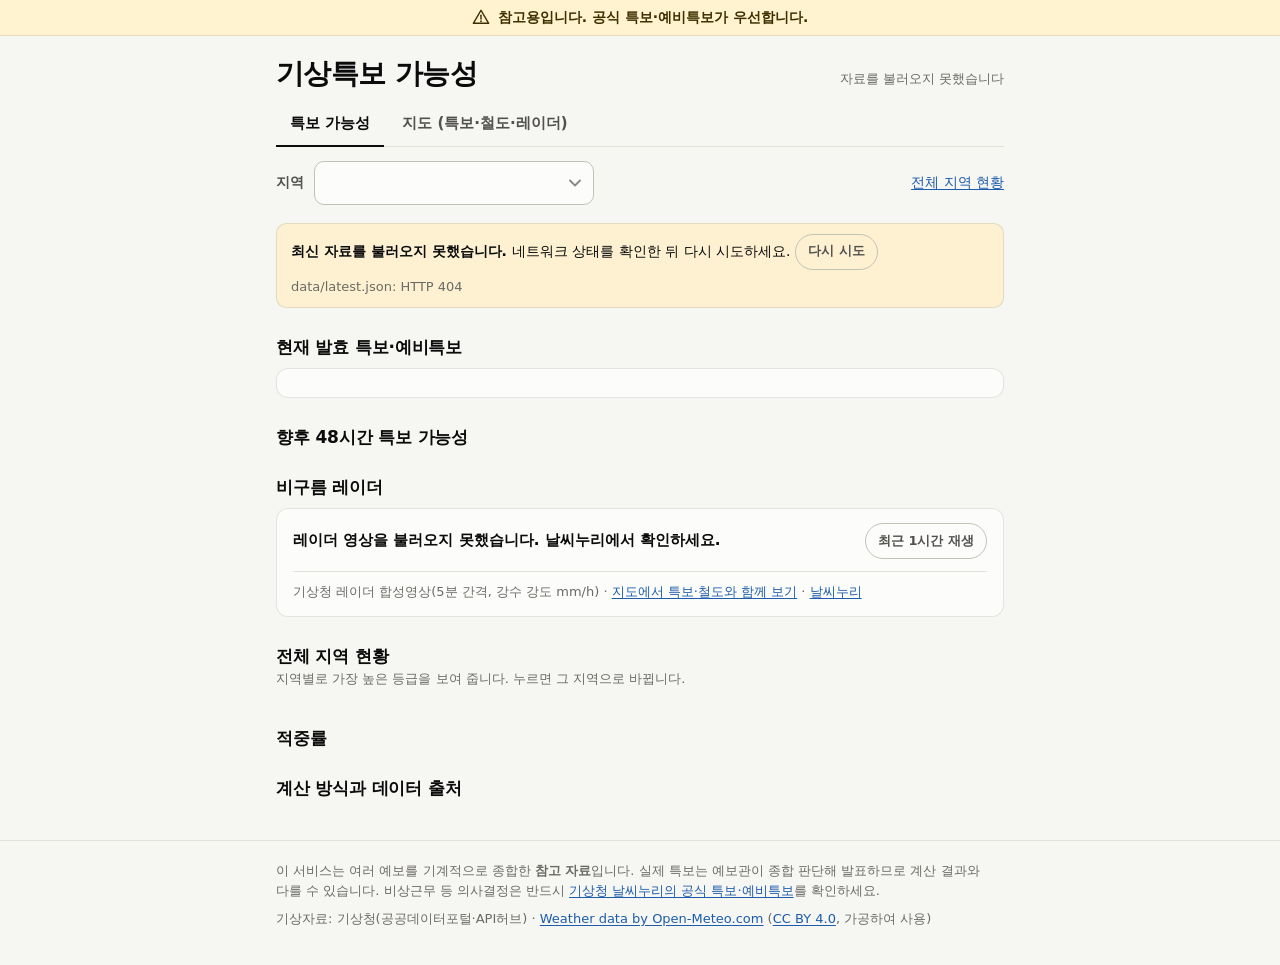
==== web/index.html @ 5704c254 "특보·철도 지도에 비구름 레이더를 겹쳐 한 지도로 - 지도 좌표를 기상청 레이더 합성영상과 같은 도법(람베르트 정각원추)으로 바꾸고,   영상의 축척·위치를 영상 속 해안선에 맞춰" ====
<!doctype html>
<html lang="ko">
<head>
  <meta charset="utf-8">
  <meta name="viewport" content="width=device-width, initial-scale=1, viewport-fit=cover">
  <title>기상특보 가능성 · 전남</title>
  <meta name="description" content="여러 수치예보를 종합해 전남 시·군별 기상특보 발효 가능성과 예상 시간대를 보여 줍니다. 참고용이며 공식 특보·예비특보가 우선합니다.">
  <meta name="theme-color" content="#f6f6f3" media="(prefers-color-scheme: light)">
  <meta name="theme-color" content="#0d0d0d" media="(prefers-color-scheme: dark)">
  <meta name="apple-mobile-web-app-capable" content="yes">
  <meta name="apple-mobile-web-app-title" content="특보 가능성">
  <link rel="manifest" href="manifest.webmanifest">
  <link rel="icon" href="icons/icon.svg" type="image/svg+xml">
  <link rel="apple-touch-icon" href="icons/icon-192.png">
  <link rel="stylesheet" href="style.css?v=__BUILD__">
</head>
<body>
  <div class="notice" role="note">
    <svg class="notice-icon" viewBox="0 0 20 20" aria-hidden="true"><path d="M10 2.5 18.5 17h-17L10 2.5Z" fill="none" stroke="currentColor" stroke-width="1.6" stroke-linejoin="round"/><path d="M10 8v4.2" stroke="currentColor" stroke-width="1.6" stroke-linecap="round"/><circle cx="10" cy="14.6" r="1" fill="currentColor"/></svg>
    <span>참고용입니다. 공식 특보·예비특보가 우선합니다.</span>
  </div>

  <header class="masthead">
    <div class="wrap">
      <div class="title-row">
        <h1>기상특보 가능성</h1>
        <p class="updated" id="updated" aria-live="polite">불러오는 중…</p>
      </div>
      <p class="live-status" id="live-status" role="status" hidden></p>
      <nav class="tabs" aria-label="화면 이동">
        <a href="./" aria-current="page">특보 가능성</a>
        <a href="rail.html">지도 (특보·철도·레이더)</a>
      </nav>
      <div class="region-row">
        <label class="region-label" for="region">지역</label>
        <div class="select-wrap">
          <select id="region" aria-describedby="updated"></select>
        </div>
        <a class="jump" href="#overview">전체 지역 현황</a>
      </div>
    </div>
  </header>

  <main class="wrap" id="main">
    <div id="alerts"></div>

    <section class="block" aria-labelledby="h-official">
      <h2 id="h-official">현재 발효 특보·예비특보</h2>
      <div id="official" class="panel"></div>
    </section>

    <section class="block" id="now-block" aria-labelledby="h-now" hidden>
      <div class="block-head">
        <h2 id="h-now">지금 날씨와 앞으로 6시간</h2>
        <p class="hint" id="now-hint"></p>
      </div>
      <div id="now"></div>
    </section>

    <section class="block" aria-labelledby="h-hazards">
      <div class="block-head">
        <h2 id="h-hazards">향후 <span id="horizon">48</span>시간 특보 가능성</h2>
        <p class="hint" id="models-line"></p>
      </div>
      <div id="hazards"></div>
    </section>

    <section class="block" aria-labelledby="h-radar">
      <h2 id="h-radar">비구름 레이더</h2>
      <div class="panel radar" id="radar"></div>
    </section>

    <section class="block" id="overview" aria-labelledby="h-overview">
      <div class="block-head">
        <h2 id="h-overview">전체 지역 현황</h2>
        <p class="hint">지역별로 가장 높은 등급을 보여 줍니다. 누르면 그 지역으로 바뀝니다.</p>
      </div>
      <div id="region-grid" class="region-grid"></div>
    </section>

    <section class="block" aria-labelledby="h-accuracy">
      <div class="block-head">
        <h2 id="h-accuracy">적중률</h2>
        <p class="hint" id="accuracy-period"></p>
      </div>
      <div id="accuracy"></div>
    </section>

    <section class="block" aria-labelledby="h-about">
      <h2 id="h-about">계산 방식과 데이터 출처</h2>
      <div id="about" class="about"></div>
    </section>
  </main>

  <footer class="foot">
    <div class="wrap">
      <p>이 서비스는 여러 예보를 기계적으로 종합한 <strong>참고 자료</strong>입니다. 실제 특보는 예보관이 종합 판단해 발표하므로 계산 결과와 다를 수 있습니다. 비상근무 등 의사결정은 반드시 <a href="https://www.weather.go.kr/w/special-report/overall.do" rel="noopener">기상청 날씨누리의 공식 특보·예비특보</a>를 확인하세요.</p>
      <p class="credits">기상자료: 기상청(공공데이터포털·API허브) · <a href="https://open-meteo.com/" rel="noopener">Weather data by Open-Meteo.com</a> (<a href="https://creativecommons.org/licenses/by/4.0/" rel="noopener">CC BY 4.0</a>, 가공하여 사용)</p>
    </div>
  </footer>

  <noscript><p class="noscript">이 페이지는 자바스크립트가 필요합니다.</p></noscript>
  <script src="live.js?v=__BUILD__" defer></script>
  <script src="app.js?v=__BUILD__" defer></script>
</body>
</html>
---- web/style.css ----
/* 기상특보 가능성 — 모바일 우선. 색은 역할(토큰)로만 쓰고, 밝은/어두운 값은 여기 한곳에서 바꾼다. */

:root {
  color-scheme: light;
  --plane: #f6f6f3;
  --surface: #fcfcfb;
  --ink: #0b0b0b;
  --ink-2: #52514e;
  --ink-3: #6b6a65;
  --hair: #e1e0d9;
  --axis: #c3c2b7;
  --border: rgba(11, 11, 11, 0.1);
  --link: #1c5cab;
  --focus: #2a78d6;

  /* 모델(계열) 색 — 고정 순서, 모델에 묶여 있고 순위에 따라 바뀌지 않는다 */
  --series-1: #2a78d6;
  --series-2: #eb6834;
  --series-3: #1baf7a;
  --series-4: #eda100;
  --series-5: #e87ba4;
  --series-6: #008300;
  --series-7: #6250d6;
  --series-8: #e34948;

  /* 등급(상태) 색 — 항상 기호·글자와 함께 쓴다 */
  --g-low: #898781;
  --g-caution: #fab219;
  --g-high: #ec835a;
  --g-active: #d03b3b;
  --g-low-wash: #efeeea;
  --g-caution-wash: #fdf1d2;
  --g-high-wash: #fbe6dc;
  --g-active-wash: #f8dcdc;
  --notice-bg: #fff4cf;
  --notice-ink: #3d2f00;
  --demo-bg: #f8dcdc;

  --radius: 12px;
  --gutter: 16px;
  --font: system-ui, -apple-system, "Apple SD Gothic Neo", "Malgun Gothic", "Noto Sans KR", "Segoe UI", sans-serif;
}

@media (prefers-color-scheme: dark) {
  :root {
    color-scheme: dark;
    --plane: #0d0d0d;
    --surface: #1a1a19;
    --ink: #f0efec;
    --ink-2: #c3c2b7;
    --ink-3: #a3a29a;
    --hair: #2c2c2a;
    --axis: #383835;
    --border: rgba(255, 255, 255, 0.1);
    --link: #86b6ef;
    --focus: #6da7ec;

    --series-1: #3987e5;
    --series-2: #d95926;
    --series-3: #199e70;
    --series-4: #c98500;
    --series-5: #d55181;
    --series-6: #008300;
    --series-7: #9085e9;
    --series-8: #e66767;

    --g-low-wash: #262624;
    --g-caution-wash: #3a2f10;
    --g-high-wash: #3d2518;
    --g-active-wash: #401c1c;
    --notice-bg: #3a2f10;
    --notice-ink: #fbe9b5;
    --demo-bg: #401c1c;
  }
}

* { box-sizing: border-box; }

html { -webkit-text-size-adjust: 100%; scroll-padding-top: 48px; }

body {
  margin: 0;
  background: var(--plane);
  color: var(--ink);
  font-family: var(--font);
  font-size: 16px;
  line-height: 1.55;
  word-break: keep-all;
  overflow-wrap: anywhere;
}

a { color: var(--link); text-underline-offset: 2px; }
:focus-visible { outline: 2px solid var(--focus); outline-offset: 2px; border-radius: 4px; }

.wrap { max-width: 760px; margin: 0 auto; padding: 0 var(--gutter); }

/* ---------- 상단 고정 문구 ---------- */
.notice {
  position: sticky;
  top: 0;
  z-index: 20;
  display: flex;
  align-items: center;
  justify-content: center;
  gap: 8px;
  padding: calc(8px + env(safe-area-inset-top)) var(--gutter) 8px;
  background: var(--notice-bg);
  color: var(--notice-ink);
  font-size: 14px;
  font-weight: 600;
  line-height: 1.35;
  border-bottom: 1px solid var(--border);
}
.notice-icon { flex: none; width: 18px; height: 18px; }

/* ---------- 머리 ---------- */
.masthead { padding: 20px 0 4px; }
.title-row { display: flex; flex-wrap: wrap; align-items: baseline; justify-content: space-between; gap: 4px 16px; }
h1 { margin: 0; font-size: 24px; line-height: 1.25; letter-spacing: -0.02em; }
.updated { margin: 0; color: var(--ink-3); font-size: 13px; }
.region-row { display: flex; align-items: center; gap: 10px; margin-top: 14px; }
.region-label { font-size: 14px; color: var(--ink-2); font-weight: 600; }
.select-wrap { flex: 1; min-width: 0; max-width: 280px; }
select {
  width: 100%;
  min-height: 44px;
  padding: 8px 36px 8px 12px;
  font: inherit;
  font-weight: 600;
  color: var(--ink);
  background-color: var(--surface);
  border: 1px solid var(--axis);
  border-radius: 10px;
  appearance: none;
  background-image: url("data:image/svg+xml,%3Csvg xmlns='http://www.w3.org/2000/svg' viewBox='0 0 12 8'%3E%3Cpath d='M1 1.5 6 6.5l5-5' fill='none' stroke='%23898781' stroke-width='1.8' stroke-linecap='round' stroke-linejoin='round'/%3E%3C/svg%3E");
  background-repeat: no-repeat;
  background-position: right 12px center;
  background-size: 12px 8px;
}
.jump { margin-left: auto; font-size: 14px; white-space: nowrap; }

/* ---------- 구획 ---------- */
.block { margin-top: 28px; }
.block-head { margin-bottom: 10px; }
h2 { margin: 0 0 10px; font-size: 17px; line-height: 1.3; letter-spacing: -0.01em; }
.block-head h2 { margin-bottom: 2px; }
.hint { margin: 0; color: var(--ink-3); font-size: 13px; }

.panel, .card {
  background: var(--surface);
  border: 1px solid var(--border);
  border-radius: var(--radius);
}
.panel { padding: 14px 16px; }
.empty { margin: 0; color: var(--ink-2); font-size: 15px; }

/* ---------- 알림 띠 ---------- */
.banner {
  display: flex;
  gap: 10px;
  margin-top: 14px;
  padding: 10px 14px;
  border-radius: 10px;
  border: 1px solid var(--border);
  background: var(--g-caution-wash);
  font-size: 14px;
  line-height: 1.45;
}
.banner.demo { background: var(--demo-bg); font-weight: 600; }
.banner.info { background: var(--g-low-wash); }
.banner strong { font-weight: 700; }

/* ---------- 등급 표시 ---------- */
.badge {
  display: inline-flex;
  align-items: center;
  gap: 5px;
  padding: 2px 9px 2px 7px;
  border-radius: 999px;
  font-size: 13px;
  font-weight: 700;
  line-height: 1.5;
  white-space: nowrap;
  color: var(--ink);
  background: var(--g-low-wash);
  border: 1px solid var(--border);
}
.badge .mark { width: 10px; height: 10px; flex: none; }
.badge[data-grade="caution"] { background: var(--g-caution-wash); }
.badge[data-grade="high"] { background: var(--g-high-wash); }
.badge[data-grade="active"] { background: var(--g-active-wash); }
.badge[data-grade="unknown"] { color: var(--ink-3); font-weight: 600; }
.mark-low { fill: none; stroke: var(--g-low); stroke-width: 1.6; }
.mark-caution { fill: var(--g-caution); stroke: color-mix(in srgb, var(--g-caution) 60%, var(--ink)); stroke-width: 0.8; }
.mark-high { fill: var(--g-high); stroke: color-mix(in srgb, var(--g-high) 70%, var(--ink)); stroke-width: 0.8; }
.mark-active { fill: var(--g-active); }
.mark-unknown { fill: none; stroke: var(--g-low); stroke-width: 1.4; stroke-dasharray: 2 2; }
.tag {
  display: inline-block;
  padding: 1px 7px;
  border-radius: 6px;
  border: 1px solid var(--axis);
  color: var(--ink-2);
  font-size: 12px;
  font-weight: 600;
  white-space: nowrap;
}

/* ---------- 발효 특보·예비특보 ---------- */
.official-list { list-style: none; margin: 0; padding: 0; display: grid; gap: 10px; }
.official-item { display: grid; grid-template-columns: auto 1fr; gap: 2px 10px; align-items: baseline; }
.official-item .name { font-weight: 700; }
.official-item .meta { grid-column: 2; color: var(--ink-2); font-size: 14px; }
.official-foot { margin: 12px 0 0; padding-top: 10px; border-top: 1px solid var(--hair); color: var(--ink-3); font-size: 13px; }

/* ---------- 특보 종류 카드 ---------- */
.card { margin-top: 10px; overflow: hidden; }
.card-head { display: flex; align-items: center; justify-content: space-between; gap: 10px; padding: 14px 16px 6px; }
.card-head h3 { margin: 0; font-size: 18px; letter-spacing: -0.01em; }
.levels { padding: 0 16px 6px; }
.level { padding: 10px 0; border-top: 1px solid var(--hair); }
.level:first-child { border-top: 0; }
.level-top { display: flex; align-items: center; gap: 10px; }
.level-name { flex: none; width: 4.6em; font-weight: 600; font-size: 15px; }
.meter {
  flex: 1;
  min-width: 40px;
  height: 8px;
  border-radius: 999px;
  background: var(--g-low-wash);
  position: relative;
  overflow: hidden;
}
.meter > span { position: absolute; inset: 0 auto 0 0; border-radius: 999px; background: var(--g-low); min-width: 0; }
.meter[data-grade="caution"] { background: var(--g-caution-wash); }
.meter[data-grade="caution"] > span { background: var(--g-caution); }
.meter[data-grade="high"] { background: var(--g-high-wash); }
.meter[data-grade="high"] > span { background: var(--g-high); }
.pct { flex: none; width: 3.1em; text-align: right; font-weight: 700; font-size: 17px; font-variant-numeric: tabular-nums; }
.pct small { font-size: 12px; font-weight: 600; color: var(--ink-2); margin-left: 1px; }
.pct.none { color: var(--ink-3); font-weight: 500; font-size: 15px; }
.level-sub { margin: 4px 0 0; color: var(--ink-2); font-size: 14px; display: flex; flex-wrap: wrap; gap: 2px 10px; }
.level-sub .when { color: var(--ink); font-weight: 600; }
.level-sub .tag { align-self: center; }

.quiet { margin-top: 10px; padding: 12px 16px; }
.quiet p { margin: 0; color: var(--ink-2); font-size: 14px; }
.quiet b { color: var(--ink); font-weight: 600; }

/* ---------- 펼침(모델 비교) ---------- */
details.more { border-top: 1px solid var(--hair); }
details.more > summary {
  display: flex;
  align-items: center;
  justify-content: space-between;
  min-height: 44px;
  padding: 8px 16px;
  cursor: pointer;
  list-style: none;
  color: var(--link);
  font-size: 14px;
  font-weight: 600;
}
details.more > summary::-webkit-details-marker { display: none; }
details.more > summary::after {
  content: "";
  width: 8px;
  height: 8px;
  border-right: 2px solid currentColor;
  border-bottom: 2px solid currentColor;
  transform: rotate(45deg) translate(-2px, -2px);
  transition: transform 0.15s;
}
details.more[open] > summary::after { transform: rotate(-135deg) translate(-2px, -2px); }
.more-body { padding: 4px 16px 16px; }
.more-body h4 { margin: 14px 0 6px; font-size: 14px; color: var(--ink-2); font-weight: 700; }
.criteria-text { margin: 0 0 4px; padding: 0; list-style: none; color: var(--ink-2); font-size: 13px; }
.criteria-text li { margin-top: 4px; }
.criteria-text b { color: var(--ink); font-weight: 600; }
.note { margin: 8px 0 0; color: var(--ink-3); font-size: 13px; }

.table-scroll { overflow-x: auto; margin: 0 -16px; padding: 0 16px; -webkit-overflow-scrolling: touch; }
table { border-collapse: collapse; width: 100%; font-size: 14px; }
th, td { padding: 7px 10px 7px 0; text-align: right; border-bottom: 1px solid var(--hair); white-space: nowrap; font-variant-numeric: tabular-nums; }
th:first-child, td:first-child { text-align: left; }
thead th { color: var(--ink-2); font-size: 12px; font-weight: 600; vertical-align: bottom; white-space: normal; min-width: 5.5em; }
th, td { padding-left: 4px; }
th:first-child, td:first-child { padding-left: 0; }
tbody th { font-weight: 600; }
td small, th small { display: block; color: var(--ink-3); font-size: 12px; font-weight: 400; }
td.over { font-weight: 700; }
.flag { display: inline-block; margin-right: 5px; font-size: 11px; font-weight: 700; line-height: 1.5; padding: 0 5px; border-radius: 5px; border: 1px solid var(--ink-2); color: var(--ink); vertical-align: 1px; }
tr.limit th, tr.limit td { color: var(--ink-2); font-size: 13px; border-bottom-color: var(--axis); }
.key { display: inline-block; width: 14px; height: 0; border-top: 2px solid var(--key, var(--ink-3)); border-radius: 2px; vertical-align: middle; margin-right: 6px; }

/* ---------- 그래프 ---------- */
.chips { display: flex; flex-wrap: wrap; gap: 6px; margin: 2px 0 8px; }
.chip {
  min-height: 36px;
  padding: 6px 12px;
  border-radius: 999px;
  border: 1px solid var(--axis);
  background: transparent;
  color: var(--ink-2);
  font: inherit;
  font-size: 13px;
  font-weight: 600;
  cursor: pointer;
}
.chip[aria-pressed="true"] { background: var(--ink); color: var(--surface); border-color: var(--ink); }
.chart { position: relative; margin: 0 -4px; }
.chart svg { display: block; width: 100%; height: auto; touch-action: pan-y; outline-offset: 4px; }
.chart .grid line { stroke: var(--hair); stroke-width: 1; }
.chart .axis-line { stroke: var(--axis); stroke-width: 1; }
.chart .tick { fill: var(--ink-3); font-size: 11px; font-variant-numeric: tabular-nums; }
.chart .day { fill: var(--ink-2); font-size: 11px; font-weight: 600; }
.chart .series { fill: none; stroke-width: 2; stroke-linejoin: round; stroke-linecap: round; }
.chart .limit-line { stroke: var(--ink-2); stroke-width: 1.25; stroke-dasharray: 5 4; }
.chart .limit-label { fill: var(--ink); font-size: 11px; font-weight: 700; paint-order: stroke; stroke: var(--surface); stroke-width: 4px; stroke-linejoin: round; }
.chart .now-label { fill: var(--ink-3); font-size: 11px; }
.chart .cross { stroke: var(--ink-2); stroke-width: 1; }
.chart .dot { stroke: var(--surface); stroke-width: 2; }
.tip {
  position: absolute;
  top: 0;
  z-index: 5;
  min-width: 150px;
  padding: 8px 10px;
  border-radius: 8px;
  background: var(--surface);
  border: 1px solid var(--axis);
  box-shadow: 0 4px 14px rgba(0, 0, 0, 0.14);
  font-size: 13px;
  pointer-events: none;
}
.tip[hidden] { display: none; }
.tip-time { margin: 0 0 4px; color: var(--ink-2); font-size: 12px; font-weight: 600; }
.tip-row { display: flex; align-items: center; justify-content: space-between; gap: 12px; white-space: nowrap; }
.tip-row b { font-variant-numeric: tabular-nums; }
.tip-row span { color: var(--ink-2); }
.legend { display: flex; flex-wrap: wrap; gap: 4px 14px; margin: 8px 0 0; padding: 0; list-style: none; color: var(--ink-2); font-size: 13px; }
.legend li { display: flex; align-items: center; white-space: nowrap; }
.legend .limit-key { border-top: 1.5px dashed var(--ink-2); }
details.data-table { margin-top: 10px; }
details.data-table > summary { cursor: pointer; color: var(--link); font-size: 13px; font-weight: 600; min-height: 32px; display: flex; align-items: center; }

/* ---------- 전체 지역 ---------- */
.region-grid { display: grid; grid-template-columns: repeat(auto-fill, minmax(150px, 1fr)); gap: 8px; }
.region-btn {
  display: flex;
  flex-direction: column;
  align-items: flex-start;
  gap: 6px;
  min-height: 68px;
  padding: 10px 12px;
  border-radius: 10px;
  border: 1px solid var(--border);
  background: var(--surface);
  color: var(--ink);
  font: inherit;
  text-align: left;
  cursor: pointer;
}
.region-btn[aria-current="true"] { border-color: var(--ink); box-shadow: inset 0 0 0 1px var(--ink); }
.region-btn .rname { font-weight: 700; font-size: 15px; }
.region-btn .rsub { color: var(--ink-2); font-size: 12px; }
.region-btn[data-grade="caution"] { background: var(--g-caution-wash); }
.region-btn[data-grade="high"] { background: var(--g-high-wash); }
.region-btn[data-grade="active"] { background: var(--g-active-wash); }

/* ---------- 적중률 ---------- */
.tiles { display: grid; grid-template-columns: repeat(auto-fit, minmax(150px, 1fr)); gap: 8px; }
.tile { padding: 12px 14px; background: var(--surface); border: 1px solid var(--border); border-radius: var(--radius); }
.tile .label { margin: 0; color: var(--ink-2); font-size: 13px; }
.tile .value { margin: 2px 0 0; font-size: 28px; font-weight: 600; line-height: 1.2; letter-spacing: -0.02em; }
.tile .value small { font-size: 15px; font-weight: 600; color: var(--ink-2); margin-left: 2px; }
.tile .value.pending { font-size: 18px; color: var(--ink-3); }
.tile .sub { margin: 2px 0 0; color: var(--ink-3); font-size: 12px; }

/* ---------- 설명 ---------- */
.about details { background: var(--surface); border: 1px solid var(--border); border-radius: var(--radius); margin-top: 8px; }
.about summary { padding: 12px 16px; cursor: pointer; font-weight: 600; font-size: 15px; min-height: 44px; }
.about .inner { padding: 0 16px 14px; color: var(--ink-2); font-size: 14px; }
.about .inner p { margin: 8px 0 0; }
.about .inner ul { margin: 8px 0 0; padding-left: 18px; }
.about .inner li { margin-top: 4px; }
.about .formula { margin: 10px 0 0; padding: 10px 12px; border-radius: 8px; background: var(--plane); color: var(--ink); font-size: 13px; line-height: 1.6; }
.state { font-weight: 600; color: var(--ink); }

.foot { margin-top: 40px; padding: 20px 0 calc(28px + env(safe-area-inset-bottom)); border-top: 1px solid var(--hair); color: var(--ink-3); font-size: 13px; }
.foot p { margin: 0 0 8px; }
.noscript { padding: 16px; text-align: center; }
.loading { opacity: 0.55; transition: opacity 0.15s; }

@media (min-width: 560px) {
  h1 { font-size: 28px; }
  .level-name { width: 5em; }
}

@media (prefers-reduced-motion: reduce) {
  * { transition: none !important; }
}

/* ====================================================================
   철도 특보 지도 (rail.html)
   ==================================================================== */
:root {
  --map-sea: #e4e9ed;
  --map-land: #fcfcfb;
  --map-line: #b9b8ae;
  --rail: #2b2b29;
  /* 공식 발표 상태 — 채움의 진하기와 무늬로도 구분된다(진한 채움 = 경보, 옅은 채움 = 주의보, 빗금 = 예비특보) */
  --z-warn: #d03b3b;
  --z-adv: #f0b0ae;
  --z-pre-bg: #fbe9e8;
  --z-pre-line: #d03b3b;
  /* 계산한 가능성 — 점무늬 */
  --p-high-bg: #fbe6dc;
  --p-high-dot: #d95926;
  --p-caution-bg: #fdf1d2;
  --p-caution-dot: #c98500;
}
@media (prefers-color-scheme: dark) {
  :root {
    --map-sea: #0f1317;
    --map-land: #242423;
    --map-line: #4a4a45;
    --rail: #e6e5e0;
    --z-warn: #d84a4a;
    --z-adv: #7a2b2b;
    --z-pre-bg: #2c1b1b;
    --z-pre-line: #d84a4a;
    --p-high-bg: #3d2518;
    --p-high-dot: #ec835a;
    --p-caution-bg: #3a2f10;
    --p-caution-dot: #fab219;
  }
}

/* 화면 이동 탭 (두 화면 공통) */
.tabs { display: flex; gap: 4px; margin-top: 12px; border-bottom: 1px solid var(--hair); }
.tabs a {
  display: inline-flex;
  align-items: center;
  min-height: 44px;
  padding: 8px 14px;
  margin-bottom: -1px;
  border-bottom: 2px solid transparent;
  color: var(--ink-2);
  font-size: 15px;
  font-weight: 600;
  text-decoration: none;
}
.tabs a[aria-current="page"] { color: var(--ink); border-bottom-color: var(--ink); }

/* 지도 */
.map-card { position: relative; overflow: hidden; background: var(--surface); border: 1px solid var(--border); border-radius: var(--radius); }
.map { width: 100%; aspect-ratio: 3 / 4; max-height: 74vh; background: var(--map-sea); }
.map > .empty { padding: 16px; }
.map svg { display: block; width: 100%; height: 100%; touch-action: pan-y; cursor: grab; -webkit-user-select: none; user-select: none; }
.map svg:active { cursor: grabbing; }
.map svg:focus-visible { outline-offset: -3px; }

.zone { fill: var(--map-land); stroke: var(--map-line); stroke-width: 0.7px; vector-effect: non-scaling-stroke; cursor: pointer; }
.zone.z-adv { fill: var(--z-adv); }
.zone.z-warn { fill: var(--z-warn); }
.zone:hover { stroke: var(--ink-2); stroke-width: 1.2px; }
.zone.picked { stroke: var(--ink); stroke-width: 2.4px; }
.hatch-bg { fill: var(--z-pre-bg); }
.hatch-line { stroke: var(--z-pre-line); }
.dot-high-bg { fill: var(--p-high-bg); }
.dot-high-dot { fill: var(--p-high-dot); }
.dot-caution-bg { fill: var(--p-caution-bg); }
.dot-caution-dot { fill: var(--p-caution-dot); }

.rail, .rail-case { fill: none; vector-effect: non-scaling-stroke; stroke-linejoin: round; stroke-linecap: round; pointer-events: none; }
.rail-case { stroke: var(--map-land); stroke-width: 3.4px; opacity: 0.85; }
.rail-case.fast { stroke-width: 5px; }
.rail { stroke: var(--rail); stroke-width: 1.3px; }
.rail.fast { stroke-width: 2.8px; }

/* 역 표시와 이름은 화면에서 늘 같은 크기로 보이게 --u(화면 1px 의 지도 길이)로 맞춘다 */
.st { fill: var(--map-land); stroke: var(--rail); stroke-width: 1.3; transform-box: fill-box; transform-origin: center; transform: scale(var(--u, 1)); pointer-events: none; }
.st.r2 { display: none; }
.zoom1 .st.r2 { display: inline; }
.st.picked { display: inline; fill: var(--focus); stroke: var(--ink); transform: scale(calc(var(--u, 1) * 1.7)); }
.lb {
  display: none;
  fill: var(--ink);
  font-size: calc(var(--u, 1) * 11.5px);
  font-weight: 600;
  paint-order: stroke;
  stroke: var(--map-land);
  stroke-width: calc(var(--u, 1) * 3px);
  stroke-linejoin: round;
  transform: translate(calc(var(--u, 1) * 6px), calc(var(--u, 1) * 4px));
  pointer-events: none;
}
.lb.show { display: inline; }  /* 어떤 이름을 보일지는 rail.js 의 placeLabels 가 정한다 */

.map-tools { display: flex; gap: 6px; padding: 8px 10px; border-bottom: 1px solid var(--hair); }
.map-tools button {
  min-width: 44px;
  min-height: 40px;
  padding: 0 12px;
  border-radius: 10px;
  border: 1px solid var(--axis);
  background: var(--surface);
  color: var(--ink);
  font: inherit;
  font-size: 14px;
  font-weight: 700;
  cursor: pointer;
}
#zoom-in, #zoom-out { font-size: 20px; line-height: 1; }
#zoom-jn { margin-right: auto; }

.map-legend { display: flex; flex-wrap: wrap; gap: 6px 14px; margin: 0; padding: 10px 14px; list-style: none; border-top: 1px solid var(--hair); color: var(--ink-2); font-size: 13px; }
.map-legend li, .legend li { display: flex; align-items: center; white-space: nowrap; }
.swatch { flex: none; width: 14px; height: 14px; margin-right: 6px; border-radius: 3px; border: 1px solid var(--map-line); }
.swatch.z-warn { background: var(--z-warn); }
.swatch.z-adv { background: var(--z-adv); }
.swatch.z-pre { background: repeating-linear-gradient(45deg, var(--z-pre-line) 0 2px, var(--z-pre-bg) 2px 5px); }
.swatch.p-high { background: radial-gradient(circle, var(--p-high-dot) 1.3px, transparent 1.6px) 0 0 / 5px 5px, var(--p-high-bg); }
.swatch.p-caution { background: radial-gradient(circle, var(--p-caution-dot) 1.3px, transparent 1.6px) 0 0 / 5px 5px, var(--p-caution-bg); }
.swatch.line { width: 18px; height: 0; border: 0; border-top: 1.5px solid var(--rail); border-radius: 0; }
.swatch.line.fast { border-top-width: 3.5px; }
.swatch.bar-key { border: 0; background: var(--series-1); }
.swatch.warn-key { width: 9px; height: 9px; margin: 0 9px 0 3px; border: 0; border-radius: 1px; background: var(--z-warn); transform: rotate(45deg); }

/* 고른 구역·역, 특보 목록 */
.panel.picked { margin-top: 10px; }
.panel.picked h3 { margin: 0 0 8px; font-size: 17px; letter-spacing: -0.01em; }
.panel.picked h3 small { color: var(--ink-2); font-size: 13px; font-weight: 400; }
.panel.picked p { margin: 8px 0 0; font-size: 15px; }
.panel.picked p.empty { margin: 0; }
.plain { margin: 0; padding: 0; list-style: none; }
.plain li + li { margin-top: 8px; }
.wlist li + li { margin-top: 12px; padding-top: 12px; border-top: 1px solid var(--hair); }
.zone-names { margin-top: 4px; color: var(--ink-2); font-size: 14px; line-height: 1.9; }
.count { color: var(--ink-3); font-size: 13px; }
.linklike { padding: 4px 0; border: 0; background: none; color: var(--link); font: inherit; text-decoration: underline; text-underline-offset: 2px; cursor: pointer; }
.pill { display: inline-block; padding: 0 8px; border: 1px solid transparent; border-radius: 999px; font-size: 12px; font-weight: 700; line-height: 1.7; white-space: nowrap; vertical-align: 1px; }
.pill.warn { background: var(--z-warn); color: #fff; }
.pill.adv { background: var(--z-adv); color: var(--ink); }
.pill.pre { background: var(--z-pre-bg); border-color: var(--z-pre-line); border-style: dashed; color: var(--ink); }
.pill.p-high { background: var(--p-high-bg); border-color: var(--p-high-dot); color: var(--ink); }
.pill.p-caution { background: var(--p-caution-bg); border-color: var(--p-caution-dot); color: var(--ink); }

/* 실시간 위치 안내 */
.live p { margin: 0 0 12px; color: var(--ink-2); font-size: 15px; }
.button { display: inline-flex; align-items: center; justify-content: center; min-height: 44px; padding: 10px 18px; border-radius: 10px; background: var(--ink); color: var(--surface); font-weight: 700; text-decoration: none; }

/* 지연 통계 */
.sub-h { margin: 20px 0 8px; color: var(--ink-2); font-size: 15px; font-weight: 700; }
#delay > .sub-h:first-child { margin-top: 0; }
tr.strong th, tr.strong td { font-weight: 700; }
.chart .bar { fill: var(--series-1); }
.chart .bar-g { outline: none; }
.chart .bar-g:hover .bar, .chart .bar-g:focus .bar { opacity: 0.78; }
.chart .bar-g:focus-visible rect { stroke: var(--focus); stroke-width: 2; }
.chart .warn-mark { fill: var(--z-warn); }
.lb.picked { font-weight: 800; }
/* 좁은 화면에서도 옆으로 밀지 않고 한눈에 보이게: 첫 칸은 줄바꿈을 허용한다 */
table.fit tbody th { white-space: normal; }
table.fit td { vertical-align: top; }
table.fit thead th { min-width: 3.2em; }
/* 마우스로 누를 때는 테두리를 그리지 않는다(글쇠로 옮겨 올 때만 표시) */
.map svg:focus:not(:focus-visible) { outline: none; }

/* ====================================================================
   실시간 자료 (특보 확인 상태, 지금 날씨, 레이더, 코레일 화면)
   ==================================================================== */
.live-status { display: flex; align-items: center; gap: 8px; margin: 8px 0 0; font-size: 13px; font-weight: 600; }
.live-status::before { content: ""; flex: none; width: 8px; height: 8px; border-radius: 50%; }
.live-status.ok { color: var(--ink-2); }
.live-status.ok::before { background: var(--series-3); }
.live-status.late { padding: 8px 10px; border-radius: 8px; background: var(--notice-bg); color: var(--notice-ink); }
.live-status.late::before { width: 0; height: 0; border-radius: 0; border-left: 5px solid transparent; border-right: 5px solid transparent; border-bottom: 9px solid currentColor; }

.now-tiles { grid-template-columns: repeat(3, minmax(0, 1fr)); }
.now-tiles .tile { padding: 10px 12px; }
.now-tiles .tile .value { font-size: 24px; }
.now-fcst { margin-top: 8px; padding-top: 6px; padding-bottom: 6px; }
table.fit.now-table thead th { min-width: 0; white-space: nowrap; }
table.fit.now-table tbody th, table.fit.now-table td { white-space: nowrap; }
.now-line { margin: 8px 0 0; font-size: 15px; }
.now-line small { color: var(--ink-3); font-size: 13px; }

.radar-head { display: flex; flex-wrap: wrap; align-items: center; justify-content: space-between; gap: 6px 12px; margin-bottom: 8px; }
.radar-time { margin: 0; font-weight: 700; font-size: 15px; font-variant-numeric: tabular-nums; }
.radar-img { border-radius: 8px; overflow: hidden; background: #fff; border: 1px solid var(--border); }
.radar-img img { display: block; width: 100%; max-width: 635px; height: auto; margin: 0 auto; }

.korail-frame { display: block; width: 100%; height: min(72vh, 640px); border: 0; background: var(--map-sea); }
.frame-foot { margin: 0; padding: 10px 14px; border-top: 1px solid var(--hair); color: var(--ink-3); font-size: 13px; }

/* 지도에 겹친 레이더 */
#radar-toggle { margin-right: auto; }
#zoom-jn { margin-right: 0; }
.map-tools button[aria-pressed="true"] { background: var(--ink); border-color: var(--ink); color: var(--surface); }
.radar-bar { display: flex; flex-wrap: wrap; align-items: center; justify-content: space-between; gap: 6px 12px; padding: 6px 10px; border-bottom: 1px solid var(--hair); font-size: 14px; font-weight: 700; font-variant-numeric: tabular-nums; }
.radar-bar .chip { min-height: 32px; padding: 4px 10px; }
.radar-layer { opacity: 0.85; pointer-events: none; image-rendering: pixelated; }
.radar-scale { display: flex; align-items: flex-start; gap: 10px; padding: 0 14px 14px; color: var(--ink-2); font-size: 13px; }
.radar-scale .scale-title { flex: none; line-height: 14px; }
.radar-scale .scale-bar { display: flex; flex: 1; max-width: 420px; height: 14px; margin-bottom: 16px; border: 1px solid var(--map-line); border-radius: 3px; }
.radar-scale .scale-bar span { position: relative; flex: 1; }
.radar-scale .scale-bar span[data-mark]::before { content: attr(data-mark); position: absolute; top: 16px; left: 0; transform: translateX(-50%); font-size: 11px; color: var(--ink-3); font-variant-numeric: tabular-nums; white-space: nowrap; word-break: normal; overflow-wrap: normal; }
.radar-scale .scale-bar span[data-mark]::after { content: ""; position: absolute; top: 12px; left: -0.5px; width: 1px; height: 5px; background: var(--ink-3); }

/* hidden 속성은 display 를 지정한 요소에서도 늘 숨긴다 */
[hidden] { display: none !important; }
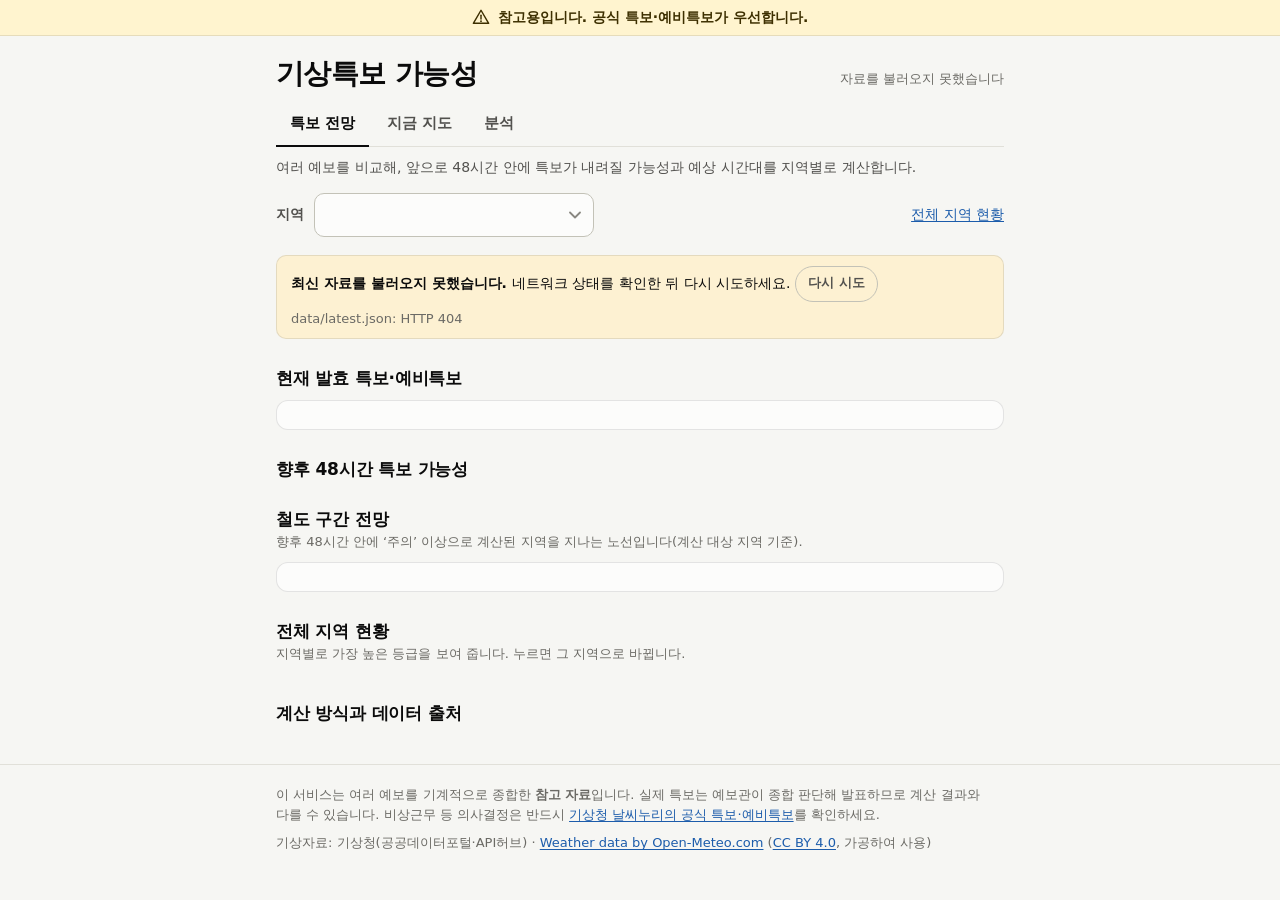
==== commit c69dd238: "화면을 세 탭으로 정리하고 노선 단위 분석 추가 - 탭: 특보 전망(48시간) · 지금 지도 · 분석 — 화면마다 무엇을 보여 주는지 한 줄 설명 - 지금 지도: 요약(발효·예비특" ====
--- a/web/index.html
+++ b/web/index.html
@@ -28,9 +28,11 @@
       </div>
       <p class="live-status" id="live-status" role="status" hidden></p>
       <nav class="tabs" aria-label="화면 이동">
-        <a href="./" aria-current="page">특보 가능성</a>
-        <a href="rail.html">지도 (특보·철도·레이더)</a>
+        <a href="./" aria-current="page">특보 전망</a>
+        <a href="rail.html">지금 지도</a>
+        <a href="analysis.html">분석</a>
       </nav>
+      <p class="lede">여러 예보를 비교해, 앞으로 48시간 안에 특보가 내려질 가능성과 예상 시간대를 지역별로 계산합니다.</p>
       <div class="region-row">
         <label class="region-label" for="region">지역</label>
         <div class="select-wrap">
@@ -65,9 +67,12 @@
       <div id="hazards"></div>
     </section>
 
-    <section class="block" aria-labelledby="h-radar">
-      <h2 id="h-radar">비구름 레이더</h2>
-      <div class="panel radar" id="radar"></div>
+    <section class="block" aria-labelledby="h-outlook">
+      <div class="block-head">
+        <h2 id="h-outlook">철도 구간 전망</h2>
+        <p class="hint">향후 <span id="horizon2">48</span>시간 안에 ‘주의’ 이상으로 계산된 지역을 지나는 노선입니다(계산 대상 지역 기준).</p>
+      </div>
+      <div id="rail-outlook" class="panel"></div>
     </section>
 
     <section class="block" id="overview" aria-labelledby="h-overview">
@@ -76,14 +81,6 @@
         <p class="hint">지역별로 가장 높은 등급을 보여 줍니다. 누르면 그 지역으로 바뀝니다.</p>
       </div>
       <div id="region-grid" class="region-grid"></div>
-    </section>
-
-    <section class="block" aria-labelledby="h-accuracy">
-      <div class="block-head">
-        <h2 id="h-accuracy">적중률</h2>
-        <p class="hint" id="accuracy-period"></p>
-      </div>
-      <div id="accuracy"></div>
     </section>
 
     <section class="block" aria-labelledby="h-about">
--- a/web/style.css
+++ b/web/style.css
@@ -609,5 +609,38 @@
 .radar-scale .scale-bar span[data-mark]::before { content: attr(data-mark); position: absolute; top: 16px; left: 0; transform: translateX(-50%); font-size: 11px; color: var(--ink-3); font-variant-numeric: tabular-nums; white-space: nowrap; word-break: normal; overflow-wrap: normal; }
 .radar-scale .scale-bar span[data-mark]::after { content: ""; position: absolute; top: 12px; left: -0.5px; width: 1px; height: 5px; background: var(--ink-3); }
 
+/* ====================================================================
+   화면 정리: 화면 설명, 요약, 노선별 현황, 철도 구간 전망, 분석
+   ==================================================================== */
+.lede { margin: 10px 0 0; color: var(--ink-2); font-size: 14px; }
+.visually-hidden { position: absolute; width: 1px; height: 1px; margin: -1px; padding: 0; overflow: hidden; clip: rect(0 0 0 0); white-space: nowrap; border: 0; }
+.block.first { margin-top: 16px; }
+.summary-tiles { grid-template-columns: repeat(3, minmax(0, 1fr)); }
+.summary-tiles .tile { padding: 10px 12px; }
+.summary-tiles .tile .label { font-size: 12px; }
+.summary-tiles .tile .value { font-size: 26px; }
+.summary-tiles .tile .value.pending { font-size: 16px; }
+
+.lines-table .pill { margin: 0 4px 4px 0; }
+.lines-table td { text-align: left; }
+.lines-table td:last-child { min-width: 9em; }
+.lines-table .zone-names { margin-top: 0; line-height: 1.6; }
+table.fit.lines-table td { white-space: normal; }
+
+.outlook > li + li { margin-top: 14px; padding-top: 14px; border-top: 1px solid var(--hair); }
+.outlook h3 { margin: 0 0 8px; font-size: 16px; }
+.outlook h3 small { color: var(--ink-3); font-size: 12px; font-weight: 400; }
+.outlook-item { display: grid; grid-template-columns: auto 1fr; gap: 10px; align-items: start; }
+.outlook-main { margin: 0; font-weight: 600; }
+.outlook-sub { margin: 2px 0 0; color: var(--ink-2); font-size: 14px; }
+
+.findings { margin: 0; padding-left: 18px; }
+.findings li { margin-top: 8px; }
+.findings li:first-child { margin-top: 0; }
+.pill.verdict-later { background: var(--z-adv); color: var(--ink); }
+.pill.verdict-earlier { background: var(--g-low-wash); color: var(--ink); border-color: var(--axis); }
+.pill.verdict-no_difference { background: var(--g-low-wash); color: var(--ink); border-color: var(--axis); }
+.pill.verdict-insufficient { background: transparent; color: var(--ink-3); border-color: var(--axis); border-style: dashed; }
+
 /* hidden 속성은 display 를 지정한 요소에서도 늘 숨긴다 */
 [hidden] { display: none !important; }
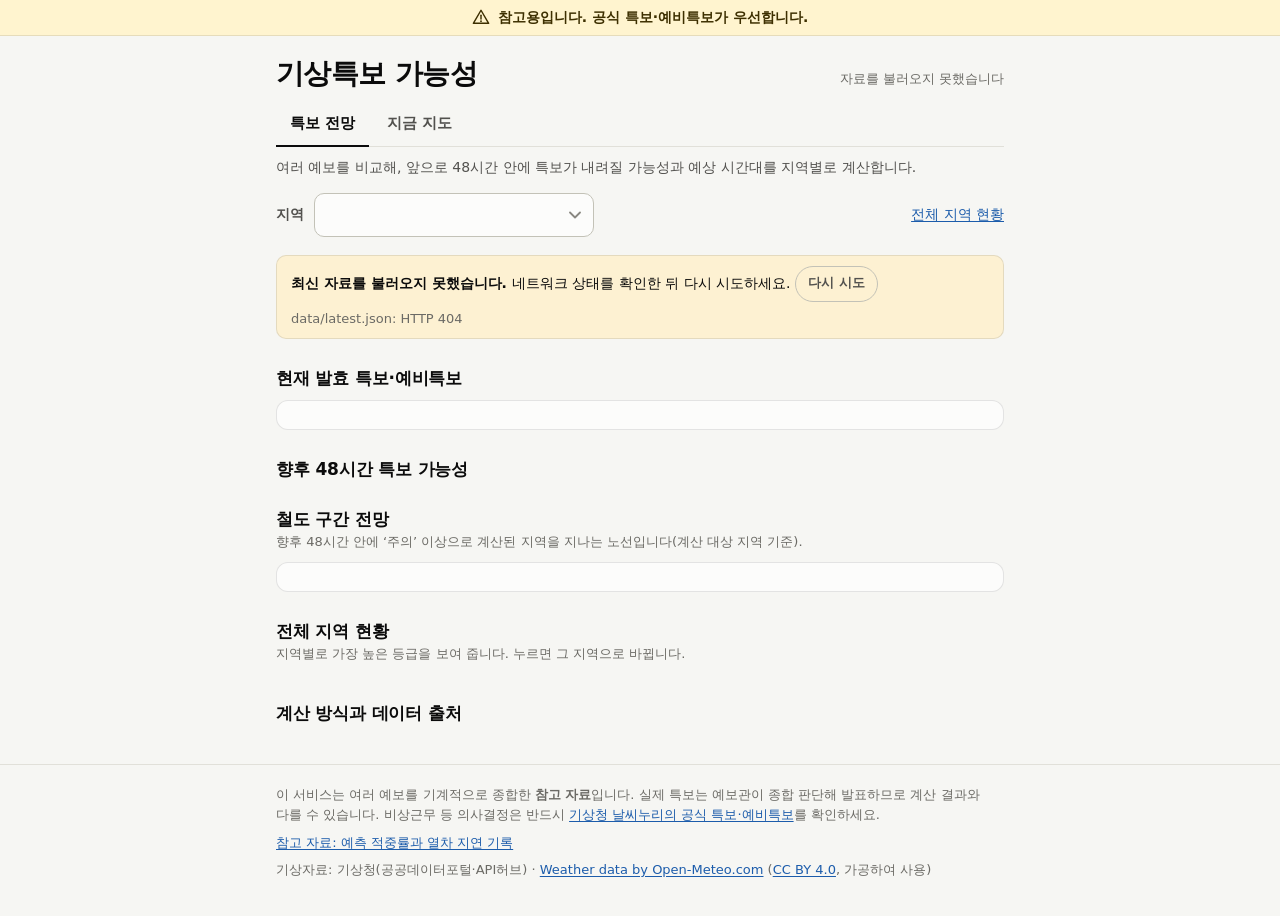
==== commit 225f91ca: "본래 목적으로 되돌리기: 첫 화면에서 특보 가능성을 먼저, 분석은 메뉴에서 내림 - 첫 화면 순서: 공식 특보 → 향후 48시간 특보 가능성 → 지금 날씨 → 철도 구간 전망   " ====
--- a/web/index.html
+++ b/web/index.html
@@ -30,7 +30,6 @@
       <nav class="tabs" aria-label="화면 이동">
         <a href="./" aria-current="page">특보 전망</a>
         <a href="rail.html">지금 지도</a>
-        <a href="analysis.html">분석</a>
       </nav>
       <p class="lede">여러 예보를 비교해, 앞으로 48시간 안에 특보가 내려질 가능성과 예상 시간대를 지역별로 계산합니다.</p>
       <div class="region-row">
@@ -51,20 +50,20 @@
       <div id="official" class="panel"></div>
     </section>
 
+    <section class="block" aria-labelledby="h-hazards">
+      <div class="block-head">
+        <h2 id="h-hazards">향후 <span id="horizon">48</span>시간 특보 가능성</h2>
+        <p class="hint" id="models-line"></p>
+      </div>
+      <div id="hazards"></div>
+    </section>
+
     <section class="block" id="now-block" aria-labelledby="h-now" hidden>
       <div class="block-head">
         <h2 id="h-now">지금 날씨와 앞으로 6시간</h2>
         <p class="hint" id="now-hint"></p>
       </div>
       <div id="now"></div>
-    </section>
-
-    <section class="block" aria-labelledby="h-hazards">
-      <div class="block-head">
-        <h2 id="h-hazards">향후 <span id="horizon">48</span>시간 특보 가능성</h2>
-        <p class="hint" id="models-line"></p>
-      </div>
-      <div id="hazards"></div>
     </section>
 
     <section class="block" aria-labelledby="h-outlook">
@@ -92,6 +91,7 @@
   <footer class="foot">
     <div class="wrap">
       <p>이 서비스는 여러 예보를 기계적으로 종합한 <strong>참고 자료</strong>입니다. 실제 특보는 예보관이 종합 판단해 발표하므로 계산 결과와 다를 수 있습니다. 비상근무 등 의사결정은 반드시 <a href="https://www.weather.go.kr/w/special-report/overall.do" rel="noopener">기상청 날씨누리의 공식 특보·예비특보</a>를 확인하세요.</p>
+      <p class="more"><a href="analysis.html">참고 자료: 예측 적중률과 열차 지연 기록</a></p>
       <p class="credits">기상자료: 기상청(공공데이터포털·API허브) · <a href="https://open-meteo.com/" rel="noopener">Weather data by Open-Meteo.com</a> (<a href="https://creativecommons.org/licenses/by/4.0/" rel="noopener">CC BY 4.0</a>, 가공하여 사용)</p>
     </div>
   </footer>
--- a/web/style.css
+++ b/web/style.css
@@ -639,8 +639,104 @@
 .findings li:first-child { margin-top: 0; }
 .pill.verdict-later { background: var(--z-adv); color: var(--ink); }
 .pill.verdict-earlier { background: var(--g-low-wash); color: var(--ink); border-color: var(--axis); }
-.pill.verdict-no_difference { background: var(--g-low-wash); color: var(--ink); border-color: var(--axis); }
-.pill.verdict-insufficient { background: transparent; color: var(--ink-3); border-color: var(--axis); border-style: dashed; }
+.pill.verdict-within { background: var(--g-low-wash); color: var(--ink); border-color: var(--axis); }
+.pill.verdict-hold { background: transparent; color: var(--ink-2); border-color: var(--axis); border-style: dashed; }
+
+/* 선로 강우 실황 */
+.summary-tiles { grid-template-columns: repeat(2, minmax(0, 1fr)); }
+.rain-dot { stroke: var(--map-land); stroke-width: 0.8; transform-box: fill-box; transform-origin: center; transform: scale(var(--u, 1)); pointer-events: none; }
+.rain-dot.strong { stroke: var(--ink); stroke-width: 1.1; }
+.rain-key { display: inline-block; width: 10px; height: 10px; margin-right: 6px; border-radius: 2px; border: 1px solid var(--map-line); vertical-align: -1px; }
+table.fit.rain-table td, table.fit.rain-table tbody th { white-space: nowrap; }
+@media (min-width: 620px) { .summary-tiles { grid-template-columns: repeat(4, minmax(0, 1fr)); } }
+
+/* ====================================================================
+   분석: 조건 고르기, 결과 요약, 그래프, 날짜·열차 목록
+   ==================================================================== */
+.filters { display: grid; gap: 10px; }
+.filter-row { display: grid; grid-template-columns: 3em 1fr; gap: 6px 10px; align-items: center; }
+.filter-row .chips { margin: 0; }
+.filter-row.custom { grid-template-columns: 3em auto auto 1fr; font-size: 14px; }
+.filter-row.custom input { margin-left: 4px; min-height: 36px; padding: 4px 8px; border: 1px solid var(--axis); border-radius: 8px; background: var(--surface); color: var(--ink); font: inherit; font-size: 14px; }
+.filter-row .select-wrap { max-width: 320px; }
+.filter-label { color: var(--ink-2); font-size: 14px; font-weight: 600; }
+.filter-foot { display: flex; flex-wrap: wrap; align-items: center; justify-content: space-between; gap: 8px 12px; padding-top: 10px; border-top: 1px solid var(--hair); }
+.filter-scope { margin: 0; font-size: 14px; font-weight: 700; }
+.hint.flow { margin-top: 8px; }
+.kpi-tiles { grid-template-columns: repeat(2, minmax(0, 1fr)); }
+.kpi-tiles .tile .label { font-weight: 700; color: var(--ink); }
+.kpi-tiles .tile .label small { display: block; min-height: 2.7em; color: var(--ink-2); font-size: 12.5px; font-weight: 400; }
+.kpi-tiles .tile .sub { margin: 0; }
+.kpi-tiles .tile .sub + .sub { margin-top: 2px; }
+.panel.verdict, .panel.operation { margin-top: 8px; }
+.panel-h { margin: 0 0 6px; font-size: 15px; font-weight: 700; }
+.op-list { margin: 0; padding: 0; list-style: none; }
+.op-row { display: grid; grid-template-columns: minmax(0, 1fr) minmax(0, 1fr); gap: 6px 14px; padding: 12px 0; border-top: 1px solid var(--hair); }
+.op-label { grid-column: 1 / -1; }
+.op-label b { font-size: 16px; }
+.op-label small { margin-left: 8px; color: var(--ink-2); font-size: 13px; }
+.op-cell .op-k { display: block; color: var(--ink-2); font-size: 12.5px; }
+.op-cell .op-k em { display: block; color: var(--ink); font-size: 13.5px; font-style: normal; font-weight: 600; }
+.op-cell .op-k i { display: block; font-style: normal; }
+.op-cell b { display: block; font-size: 20px; font-variant-numeric: tabular-nums; line-height: 1.35; }
+.op-cell small { display: block; color: var(--ink-2); font-size: 13px; font-variant-numeric: tabular-nums; }
+.op-cell small.tag { display: inline-block; margin-top: 4px; color: var(--ink); }
+@media (min-width: 620px) {
+  .op-row { grid-template-columns: 12em minmax(0, 1fr) minmax(0, 1fr); align-items: start; }
+  .op-label { grid-column: auto; }
+  .op-label small { display: block; margin-left: 0; }
+}
+.verdict-line { margin: 0; font-size: 15px; }
+.figure { margin: 0; }
+.chart .bar.s-main { fill: var(--series-1); }
+.chart .bar.s-base { fill: var(--g-low); }
+.chart .bar-g.pickable { cursor: pointer; }
+.chart .bar-g.picked rect { fill: var(--g-low-wash); }
+.swatch.bar-key.s-main { background: var(--series-1); }
+.swatch.bar-key.s-base { background: var(--g-low); }
+.tip-key { display: inline-block; width: 10px; height: 0; margin-right: 6px; border-top: 2px solid var(--ink-3); vertical-align: middle; }
+.tip-key.s-main { border-top-color: var(--series-1); }
+.tip-key.s-base { border-top-color: var(--g-low); }
+.rank { margin: 0; padding: 0; list-style: none; }
+.rank-cap { margin: 0 0 4px; color: var(--ink-2); font-size: 13px; }
+.rank-row { display: grid; grid-template-columns: minmax(0, 1fr) auto; grid-template-areas: "name value" "track track"; gap: 6px 12px; align-items: end; padding: 12px 0; border-top: 1px solid var(--hair); }
+.rank-name { grid-area: name; min-width: 0; }
+.rank-name b { display: block; font-size: 16px; }
+.rank-name small { display: block; color: var(--ink-2); font-size: 13px; }
+.rank-value { grid-area: value; font-size: 20px; font-weight: 700; font-variant-numeric: tabular-nums; line-height: 1.1; }
+.rank-value small { margin-left: 2px; color: var(--ink-2); font-size: 13px; font-weight: 600; }
+.rank-track { grid-area: track; height: 12px; }
+.rank-track .hbar { display: block; height: 100%; border-radius: 0 4px 4px 0; }
+.hbar.s-main { background: var(--series-1); }
+.hbar.s-base { background: var(--g-low); }
+.rank-name small.rank-caveat { font-size: 12.5px; }
+/* 가운데 선을 0으로: 오른쪽 = 평소보다 늦음, 왼쪽 = 덜 늦음 */
+.rank-track.diverge { position: relative; background: linear-gradient(var(--axis), var(--axis)) 50% 0 / 1px 100% no-repeat; }
+.rank-track.diverge .hbar { position: absolute; top: 0; }
+.hbar.pos { left: 50%; background: var(--series-1); border-radius: 0 4px 4px 0; }
+.hbar.neg { right: 50%; background: var(--g-low); border-radius: 4px 0 0 4px; }
+.rank-row.soft .hbar, .swatch.hbar-key.soft { opacity: .4; }
+.rank-row.soft .rank-value { color: var(--ink-2); }
+.swatch.hbar-key { width: 18px; height: 10px; border-radius: 2px; }
+.swatch.hbar-key.pos { background: var(--series-1); }
+.swatch.hbar-key.neg { background: var(--g-low); }
+.note.caveat { margin: 0 0 4px; padding: 8px 10px; border: 1px dashed var(--axis); border-radius: 8px; color: var(--ink); }
+@media (min-width: 620px) {
+  .rank-row { grid-template-columns: 15em minmax(0, 1fr) 4.6em; grid-template-areas: "name track value"; align-items: center; }
+  .rank-value { text-align: right; }
+}
+table.fit.days-table td, table.fit.line-table td { white-space: nowrap; }
+table.fit.days-table tbody th, table.fit.line-table tbody th { white-space: nowrap; text-align: left; }
+table.fit.days-table tbody th small.tag { display: table; margin: 4px 0 0; }
+.day-pills { display: flex; flex-wrap: wrap; gap: 4px; margin-top: 6px; }
+.linklike { text-align: left; white-space: nowrap; }
+.days-table .pill { margin: 0; }
+tr.picked-row th, tr.picked-row td { background: var(--g-low-wash); }
+.search-row { display: flex; flex-wrap: wrap; gap: 8px; margin-bottom: 8px; }
+.search { flex: 1 1 16em; min-width: 0; min-height: 40px; padding: 6px 12px; border: 1px solid var(--axis); border-radius: 10px; background: var(--surface); color: var(--ink); font: inherit; font-size: 15px; }
+.chip.more { margin-top: 10px; }
+@media (min-width: 620px) { .kpi-tiles { grid-template-columns: repeat(4, minmax(0, 1fr)); } }
 
 /* hidden 속성은 display 를 지정한 요소에서도 늘 숨긴다 */
 [hidden] { display: none !important; }
+.foot .more { margin: 0 0 6px; font-size: 13px; }
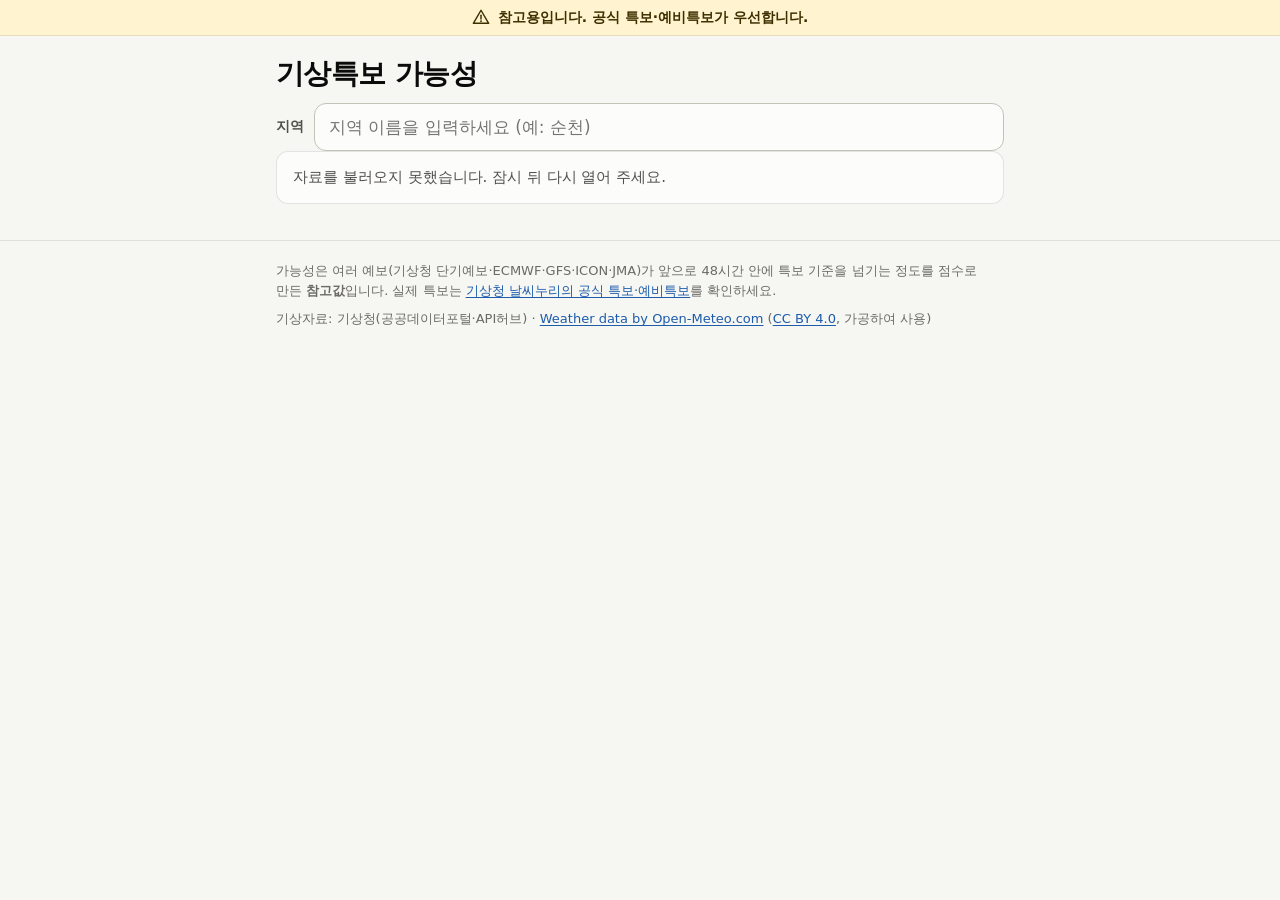
==== commit 7f8ca5d6: "첫 화면을 단순하게: 지역 찾기 → 그 지역의 특보 가능성 → 지도, 이것만 - 새 첫 화면(index.html + home.js): 지역 이름을 입력하거나 지도에서 누르면   그" ====
--- a/web/index.html
+++ b/web/index.html
@@ -3,18 +3,16 @@
 <head>
   <meta charset="utf-8">
   <meta name="viewport" content="width=device-width, initial-scale=1, viewport-fit=cover">
-  <title>기상특보 가능성 · 전남</title>
-  <meta name="description" content="여러 수치예보를 종합해 전남 시·군별 기상특보 발효 가능성과 예상 시간대를 보여 줍니다. 참고용이며 공식 특보·예비특보가 우선합니다.">
+  <title>기상특보 가능성</title>
+  <meta name="description" content="지역을 고르면 앞으로 48시간 안에 기상특보가 내려질 가능성을 보여 줍니다. 참고용이며 공식 특보·예비특보가 우선합니다.">
   <meta name="theme-color" content="#f6f6f3" media="(prefers-color-scheme: light)">
   <meta name="theme-color" content="#0d0d0d" media="(prefers-color-scheme: dark)">
-  <meta name="apple-mobile-web-app-capable" content="yes">
-  <meta name="apple-mobile-web-app-title" content="특보 가능성">
   <link rel="manifest" href="manifest.webmanifest">
   <link rel="icon" href="icons/icon.svg" type="image/svg+xml">
   <link rel="apple-touch-icon" href="icons/icon-192.png">
   <link rel="stylesheet" href="style.css?v=__BUILD__">
 </head>
-<body>
+<body class="home">
   <div class="notice" role="note">
     <svg class="notice-icon" viewBox="0 0 20 20" aria-hidden="true"><path d="M10 2.5 18.5 17h-17L10 2.5Z" fill="none" stroke="currentColor" stroke-width="1.6" stroke-linejoin="round"/><path d="M10 8v4.2" stroke="currentColor" stroke-width="1.6" stroke-linecap="round"/><circle cx="10" cy="14.6" r="1" fill="currentColor"/></svg>
     <span>참고용입니다. 공식 특보·예비특보가 우선합니다.</span>
@@ -26,78 +24,36 @@
         <h1>기상특보 가능성</h1>
         <p class="updated" id="updated" aria-live="polite">불러오는 중…</p>
       </div>
-      <p class="live-status" id="live-status" role="status" hidden></p>
-      <nav class="tabs" aria-label="화면 이동">
-        <a href="./" aria-current="page">특보 전망</a>
-        <a href="rail.html">지금 지도</a>
-      </nav>
-      <p class="lede">여러 예보를 비교해, 앞으로 48시간 안에 특보가 내려질 가능성과 예상 시간대를 지역별로 계산합니다.</p>
-      <div class="region-row">
-        <label class="region-label" for="region">지역</label>
-        <div class="select-wrap">
-          <select id="region" aria-describedby="updated"></select>
-        </div>
-        <a class="jump" href="#overview">전체 지역 현황</a>
-      </div>
     </div>
   </header>
 
   <main class="wrap" id="main">
     <div id="alerts"></div>
 
-    <section class="block" aria-labelledby="h-official">
-      <h2 id="h-official">현재 발효 특보·예비특보</h2>
-      <div id="official" class="panel"></div>
+    <section class="finder" aria-label="지역 찾기">
+      <label class="finder-label" for="q">지역</label>
+      <input type="search" id="q" class="finder-input" placeholder="지역 이름을 입력하세요 (예: 순천)" autocomplete="off" autocapitalize="off" spellcheck="false" enterkeyhint="search">
+      <div class="finder-matches" id="matches" role="group" aria-label="찾은 지역"></div>
     </section>
 
-    <section class="block" aria-labelledby="h-hazards">
-      <div class="block-head">
-        <h2 id="h-hazards">향후 <span id="horizon">48</span>시간 특보 가능성</h2>
-        <p class="hint" id="models-line"></p>
-      </div>
-      <div id="hazards"></div>
-    </section>
+    <section id="result" aria-live="polite" aria-label="고른 지역의 특보 가능성"></section>
 
-    <section class="block" id="now-block" aria-labelledby="h-now" hidden>
-      <div class="block-head">
-        <h2 id="h-now">지금 날씨와 앞으로 6시간</h2>
-        <p class="hint" id="now-hint"></p>
-      </div>
-      <div id="now"></div>
-    </section>
-
-    <section class="block" aria-labelledby="h-outlook">
-      <div class="block-head">
-        <h2 id="h-outlook">철도 구간 전망</h2>
-        <p class="hint">향후 <span id="horizon2">48</span>시간 안에 ‘주의’ 이상으로 계산된 지역을 지나는 노선입니다(계산 대상 지역 기준).</p>
-      </div>
-      <div id="rail-outlook" class="panel"></div>
-    </section>
-
-    <section class="block" id="overview" aria-labelledby="h-overview">
-      <div class="block-head">
-        <h2 id="h-overview">전체 지역 현황</h2>
-        <p class="hint">지역별로 가장 높은 등급을 보여 줍니다. 누르면 그 지역으로 바뀝니다.</p>
-      </div>
-      <div id="region-grid" class="region-grid"></div>
-    </section>
-
-    <section class="block" aria-labelledby="h-about">
-      <h2 id="h-about">계산 방식과 데이터 출처</h2>
-      <div id="about" class="about"></div>
+    <section class="home-map" aria-label="지역별 특보 가능성 지도">
+      <div id="map"></div>
+      <ul class="legend" id="legend"></ul>
     </section>
   </main>
 
   <footer class="foot">
     <div class="wrap">
-      <p>이 서비스는 여러 예보를 기계적으로 종합한 <strong>참고 자료</strong>입니다. 실제 특보는 예보관이 종합 판단해 발표하므로 계산 결과와 다를 수 있습니다. 비상근무 등 의사결정은 반드시 <a href="https://www.weather.go.kr/w/special-report/overall.do" rel="noopener">기상청 날씨누리의 공식 특보·예비특보</a>를 확인하세요.</p>
-      <p class="more"><a href="analysis.html">참고 자료: 예측 적중률과 열차 지연 기록</a></p>
+      <p>가능성은 여러 예보(기상청 단기예보·ECMWF·GFS·ICON·JMA)가 앞으로 48시간 안에 특보 기준을 넘기는 정도를 점수로 만든 <strong>참고값</strong>입니다. 실제 특보는 <a href="https://www.weather.go.kr/w/special-report/overall.do" rel="noopener">기상청 날씨누리의 공식 특보·예비특보</a>를 확인하세요.</p>
       <p class="credits">기상자료: 기상청(공공데이터포털·API허브) · <a href="https://open-meteo.com/" rel="noopener">Weather data by Open-Meteo.com</a> (<a href="https://creativecommons.org/licenses/by/4.0/" rel="noopener">CC BY 4.0</a>, 가공하여 사용)</p>
     </div>
   </footer>
 
   <noscript><p class="noscript">이 페이지는 자바스크립트가 필요합니다.</p></noscript>
+  <script src="ui.js?v=__BUILD__" defer></script>
   <script src="live.js?v=__BUILD__" defer></script>
-  <script src="app.js?v=__BUILD__" defer></script>
+  <script src="home.js?v=__BUILD__" defer></script>
 </body>
 </html>
--- a/web/style.css
+++ b/web/style.css
@@ -740,3 +740,76 @@
 /* hidden 속성은 display 를 지정한 요소에서도 늘 숨긴다 */
 [hidden] { display: none !important; }
 .foot .more { margin: 0 0 6px; font-size: 13px; }
+
+/* ====================================================================
+   첫 화면: 지역 찾기 → 그 지역의 가능성 → 지도 (이것만)
+   ==================================================================== */
+:root {
+  --m-low: #d6d3c8;
+  --m-caution: #f3cf63;
+  --m-high: #ee9560;
+  --m-active: #d03b3b;
+  --m-around: transparent;
+}
+@media (prefers-color-scheme: dark) {
+  :root {
+    --m-low: #3a3a37;
+    --m-caution: #8f6e12;
+    --m-high: #b0561f;
+    --m-active: #d84a4a;
+    --m-around: transparent;
+  }
+}
+.home .masthead { padding-bottom: 8px; }
+.finder { display: grid; grid-template-columns: auto minmax(0, 1fr); gap: 8px 10px; align-items: center; margin-top: 4px; }
+.finder-label { color: var(--ink-2); font-size: 14px; font-weight: 600; }
+.finder-input { width: 100%; min-height: 48px; padding: 8px 14px; border: 1px solid var(--axis); border-radius: 12px; background: var(--surface); color: var(--ink); font: inherit; font-size: 17px; }
+.finder-input:focus-visible { outline: 3px solid var(--series-1); outline-offset: 1px; }
+.finder-matches { grid-column: 1 / -1; display: flex; flex-wrap: wrap; gap: 6px; align-items: center; }
+.finder-matches:empty { display: none; }
+.finder-none { margin: 0; color: var(--ink-2); font-size: 14px; }
+
+.card.result { margin-top: 12px; padding: 16px 18px 14px; border-left: 6px solid var(--m-low); }
+.card.result.g-caution { border-left-color: var(--m-caution); }
+.card.result.g-high { border-left-color: var(--m-high); }
+.card.result.g-active { border-left-color: var(--m-active); }
+.result .where { margin: 0; font-size: 15px; color: var(--ink-2); }
+.result .where b { color: var(--ink); font-size: 20px; }
+.result .where small { margin-left: 8px; font-size: 13px; }
+.result .hz { margin: 10px 0 0; font-size: 16px; font-weight: 700; }
+.result .headline { display: flex; align-items: center; gap: 12px; margin: 2px 0 0; }
+.result .big { font-size: 56px; font-weight: 800; line-height: 1.05; letter-spacing: -0.03em; font-variant-numeric: tabular-nums; }
+.result .big.word { font-size: 40px; }
+.result .big small { margin-left: 2px; font-size: 24px; font-weight: 700; }
+.result .headline .pill { font-size: 15px; padding: 2px 12px; }
+.result .when { margin: 6px 0 0; font-size: 15px; font-weight: 600; }
+.result .official-lines, .result .others { margin: 12px 0 0; padding: 10px 0 0; border-top: 1px solid var(--hair); list-style: none; }
+.result .official-lines li { margin: 0 0 4px; font-size: 15px; font-weight: 600; }
+.result .others li { display: grid; grid-template-columns: minmax(0, 1fr) auto 4.2em; gap: 10px; align-items: center; padding: 3px 0; font-size: 15px; }
+.result .others b { font-variant-numeric: tabular-nums; text-align: right; }
+.result .others .pill { justify-self: start; }
+.result .basis { margin: 10px 0 0; color: var(--ink-3); font-size: 12.5px; }
+.pill.g-low { background: var(--g-low-wash); border-color: var(--axis); color: var(--ink); }
+.pill.g-caution { background: var(--p-caution-bg); border-color: var(--p-caution-dot); color: var(--ink); }
+.pill.g-high { background: var(--p-high-bg); border-color: var(--p-high-dot); color: var(--ink); }
+.pill.g-active { background: var(--z-warn); color: #fff; }
+.pill.g-pre { background: var(--z-pre-bg); border-color: var(--z-pre-line); border-style: dashed; color: var(--ink); }
+.pill.g-unknown { background: transparent; border-color: var(--axis); border-style: dashed; color: var(--ink-2); }
+
+.home-map { margin-top: 12px; }
+.home-map svg { display: block; width: 100%; height: auto; max-height: 58vh; }
+.home-map .around path { fill: var(--m-around); stroke: var(--axis); stroke-width: 0.2; opacity: .7; }
+.home-map .zone { stroke: var(--surface); stroke-width: 0.45; cursor: pointer; }
+.home-map .zone.g-low, .home-map .zone.g-unknown { fill: var(--m-low); }
+.home-map .zone.g-caution { fill: var(--m-caution); }
+.home-map .zone.g-high { fill: var(--m-high); }
+.home-map .zone.g-active { fill: var(--m-active); }
+.home-map .zone.picked { stroke: var(--ink); stroke-width: 1.1; }
+.home-map .zone:focus { outline: none; }
+.home-map .zone:focus-visible { stroke: var(--series-1); stroke-width: 1.3; }
+.home-map .labels text { fill: var(--ink); font-size: 3.1px; font-weight: 600; pointer-events: none; paint-order: stroke; stroke: var(--surface); stroke-width: 0.9px; stroke-linejoin: round; }
+.swatch.map-key.g-low { background: var(--m-low); }
+.swatch.map-key.g-caution { background: var(--m-caution); }
+.swatch.map-key.g-high { background: var(--m-high); }
+.swatch.map-key.g-active { background: var(--m-active); }
+.home .foot { margin-top: 24px; }
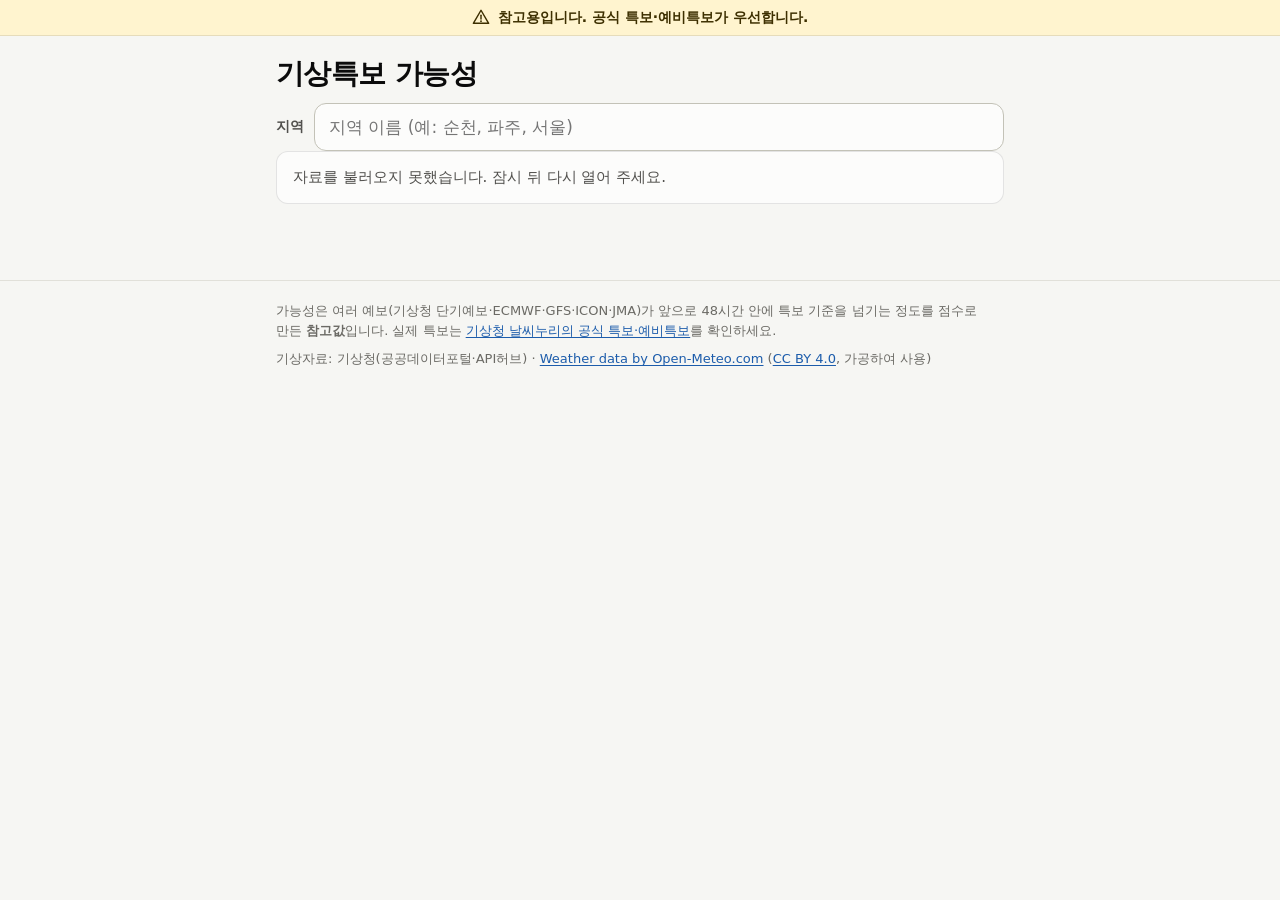
==== commit b612c4d2: "전국으로 확대: 특보구역 226곳, 지역을 고르면 그 주변 지도로 지역 - config/regions.json 을 전국으로(기상청 특보구역 하나가 지역 하나). tools/buil" ====
--- a/web/index.html
+++ b/web/index.html
@@ -4,7 +4,7 @@
   <meta charset="utf-8">
   <meta name="viewport" content="width=device-width, initial-scale=1, viewport-fit=cover">
   <title>기상특보 가능성</title>
-  <meta name="description" content="지역을 고르면 앞으로 48시간 안에 기상특보가 내려질 가능성을 보여 줍니다. 참고용이며 공식 특보·예비특보가 우선합니다.">
+  <meta name="description" content="전국 어느 지역이든 고르면 앞으로 48시간 안에 기상특보가 내려질 가능성을 보여 줍니다. 참고용이며 공식 특보·예비특보가 우선합니다.">
   <meta name="theme-color" content="#f6f6f3" media="(prefers-color-scheme: light)">
   <meta name="theme-color" content="#0d0d0d" media="(prefers-color-scheme: dark)">
   <link rel="manifest" href="manifest.webmanifest">
@@ -32,15 +32,18 @@
 
     <section class="finder" aria-label="지역 찾기">
       <label class="finder-label" for="q">지역</label>
-      <input type="search" id="q" class="finder-input" placeholder="지역 이름을 입력하세요 (예: 순천)" autocomplete="off" autocapitalize="off" spellcheck="false" enterkeyhint="search">
+      <input type="search" id="q" class="finder-input" placeholder="지역 이름 (예: 순천, 파주, 서울)" autocomplete="off" autocapitalize="off" spellcheck="false" enterkeyhint="search">
       <div class="finder-matches" id="matches" role="group" aria-label="찾은 지역"></div>
     </section>
 
     <section id="result" aria-live="polite" aria-label="고른 지역의 특보 가능성"></section>
 
     <section class="home-map" aria-label="지역별 특보 가능성 지도">
+      <div class="map-head">
+        <ul class="legend" id="legend"></ul>
+        <button type="button" class="chip" id="back" hidden>전국 보기</button>
+      </div>
       <div id="map"></div>
-      <ul class="legend" id="legend"></ul>
     </section>
   </main>
 
--- a/web/style.css
+++ b/web/style.css
@@ -797,17 +797,30 @@
 .pill.g-unknown { background: transparent; border-color: var(--axis); border-style: dashed; color: var(--ink-2); }
 
 .home-map { margin-top: 12px; }
-.home-map svg { display: block; width: 100%; height: auto; max-height: 58vh; }
-.home-map .around path { fill: var(--m-around); stroke: var(--axis); stroke-width: 0.2; opacity: .7; }
-.home-map .zone { stroke: var(--surface); stroke-width: 0.45; cursor: pointer; }
+.map-head { display: flex; align-items: center; justify-content: space-between; gap: 8px 12px; min-height: 40px; }
+.map-head .legend { margin: 0; }
+.home-map svg { display: block; width: 100%; height: auto; max-height: 62vh; margin-top: 4px; }
+/* 선 굵기는 확대해도 화면에서 같은 굵기로 */
+.home-map path { vector-effect: non-scaling-stroke; }
+.home-map .around path { fill: var(--m-around); stroke: var(--axis); stroke-width: 0.6px; opacity: .7; }
+.home-map .zone { stroke: var(--surface); stroke-width: 1px; cursor: pointer; }
+.home-map .wide .zone { stroke-width: 0.5px; }
 .home-map .zone.g-low, .home-map .zone.g-unknown { fill: var(--m-low); }
 .home-map .zone.g-caution { fill: var(--m-caution); }
 .home-map .zone.g-high { fill: var(--m-high); }
 .home-map .zone.g-active { fill: var(--m-active); }
-.home-map .zone.picked { stroke: var(--ink); stroke-width: 1.1; }
+.home-map .zone.picked { stroke: var(--ink); stroke-width: 2.5px; }
 .home-map .zone:focus { outline: none; }
-.home-map .zone:focus-visible { stroke: var(--series-1); stroke-width: 1.3; }
-.home-map .labels text { fill: var(--ink); font-size: 3.1px; font-weight: 600; pointer-events: none; paint-order: stroke; stroke: var(--surface); stroke-width: 0.9px; stroke-linejoin: round; }
+.home-map .zone:focus-visible { stroke: var(--series-1); stroke-width: 3px; }
+.home-map .labels text { fill: var(--ink); font-size: var(--label, 3px); font-weight: 600; pointer-events: none; paint-order: stroke; stroke: var(--surface); stroke-width: 0.28em; stroke-linejoin: round; }
+.home-map .labels text.picked { font-weight: 800; }
+.home-map .wide .labels text { display: none; }  /* 전국 지도에서는 이름을 적지 않는다(지역이 200곳이 넘는다) */
+.result .tally { display: flex; flex-wrap: wrap; gap: 6px 18px; margin: 10px 0 0; font-size: 17px; }
+.result .tally b { font-size: 24px; font-variant-numeric: tabular-nums; }
+.result .tally .pill { font-size: 14px; padding: 1px 10px; vertical-align: 3px; }
+.result .others.notable li { grid-template-columns: minmax(0, 1fr) auto minmax(5.5em, auto); }
+.result .others.notable .hz-small { color: var(--ink-2); font-size: 13px; white-space: nowrap; }
+.result .others.notable .linklike { overflow: hidden; text-overflow: ellipsis; }
 .swatch.map-key.g-low { background: var(--m-low); }
 .swatch.map-key.g-caution { background: var(--m-caution); }
 .swatch.map-key.g-high { background: var(--m-high); }
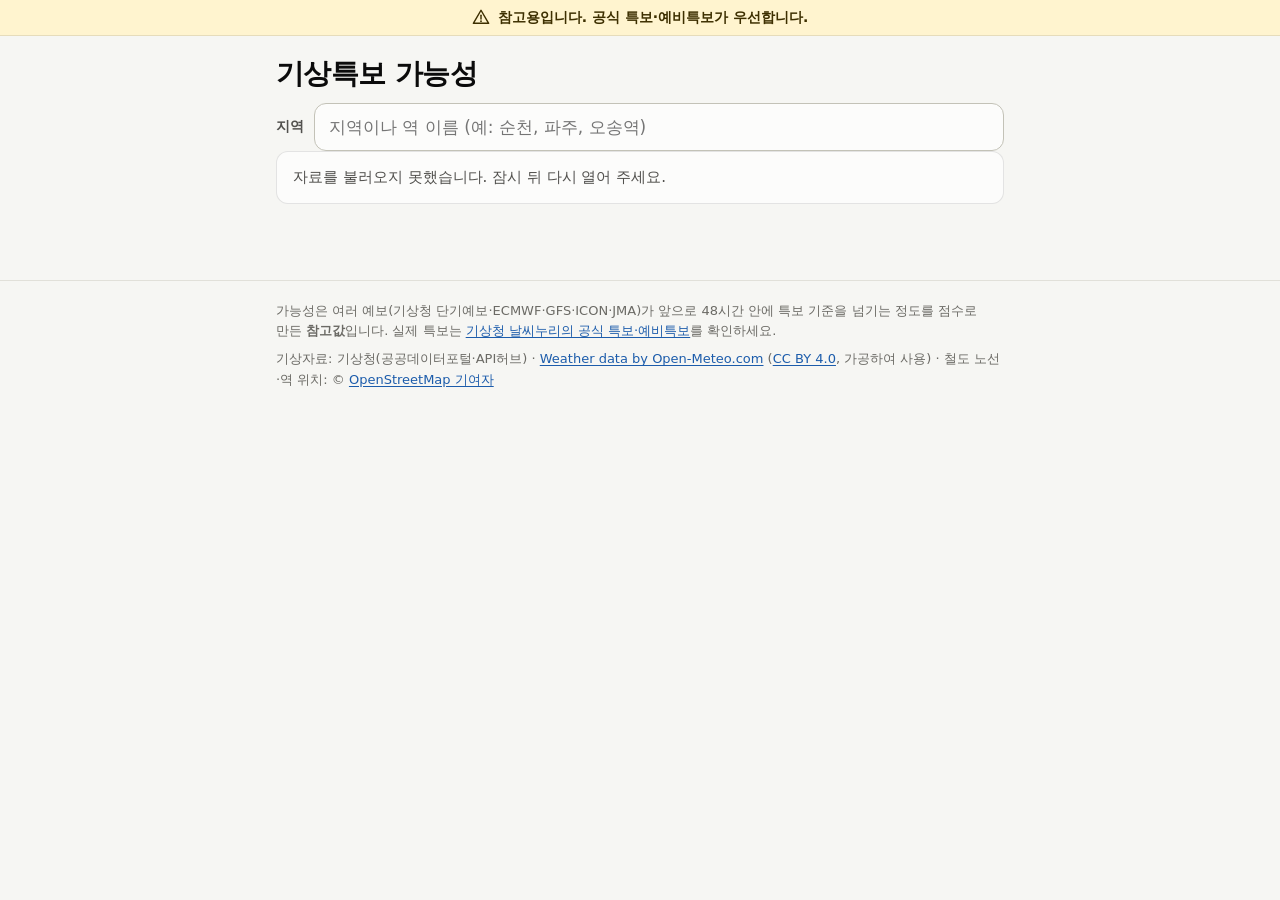
==== commit 557e5bcf: "첫 화면 지도: 역 위치·노선을 다시 넣고, 휴대폰 강제 다크 모드에서도 읽히게 - 지도에 철도 노선과 역 위치를 겹친다. 지역을 고르면 그 지역의 역 이름을 적고, 가능성 칸에 " ====
--- a/web/index.html
+++ b/web/index.html
@@ -5,6 +5,7 @@
   <meta name="viewport" content="width=device-width, initial-scale=1, viewport-fit=cover">
   <title>기상특보 가능성</title>
   <meta name="description" content="전국 어느 지역이든 고르면 앞으로 48시간 안에 기상특보가 내려질 가능성을 보여 줍니다. 참고용이며 공식 특보·예비특보가 우선합니다.">
+  <meta name="color-scheme" content="light dark">
   <meta name="theme-color" content="#f6f6f3" media="(prefers-color-scheme: light)">
   <meta name="theme-color" content="#0d0d0d" media="(prefers-color-scheme: dark)">
   <link rel="manifest" href="manifest.webmanifest">
@@ -32,7 +33,7 @@
 
     <section class="finder" aria-label="지역 찾기">
       <label class="finder-label" for="q">지역</label>
-      <input type="search" id="q" class="finder-input" placeholder="지역 이름 (예: 순천, 파주, 서울)" autocomplete="off" autocapitalize="off" spellcheck="false" enterkeyhint="search">
+      <input type="search" id="q" class="finder-input" placeholder="지역이나 역 이름 (예: 순천, 파주, 오송역)" autocomplete="off" autocapitalize="off" spellcheck="false" enterkeyhint="search">
       <div class="finder-matches" id="matches" role="group" aria-label="찾은 지역"></div>
     </section>
 
@@ -45,12 +46,17 @@
       </div>
       <div id="map"></div>
     </section>
+
+    <section class="proof" id="proof" aria-labelledby="h-proof" hidden>
+      <h2 id="h-proof">이 가능성, 과거에 얼마나 맞았나</h2>
+      <div id="proof-body"></div>
+    </section>
   </main>
 
   <footer class="foot">
     <div class="wrap">
       <p>가능성은 여러 예보(기상청 단기예보·ECMWF·GFS·ICON·JMA)가 앞으로 48시간 안에 특보 기준을 넘기는 정도를 점수로 만든 <strong>참고값</strong>입니다. 실제 특보는 <a href="https://www.weather.go.kr/w/special-report/overall.do" rel="noopener">기상청 날씨누리의 공식 특보·예비특보</a>를 확인하세요.</p>
-      <p class="credits">기상자료: 기상청(공공데이터포털·API허브) · <a href="https://open-meteo.com/" rel="noopener">Weather data by Open-Meteo.com</a> (<a href="https://creativecommons.org/licenses/by/4.0/" rel="noopener">CC BY 4.0</a>, 가공하여 사용)</p>
+      <p class="credits">기상자료: 기상청(공공데이터포털·API허브) · <a href="https://open-meteo.com/" rel="noopener">Weather data by Open-Meteo.com</a> (<a href="https://creativecommons.org/licenses/by/4.0/" rel="noopener">CC BY 4.0</a>, 가공하여 사용) · 철도 노선·역 위치: © <a href="https://www.openstreetmap.org/copyright" rel="noopener">OpenStreetMap 기여자</a></p>
     </div>
   </footer>
 
--- a/web/style.css
+++ b/web/style.css
@@ -1,7 +1,7 @@
 /* 기상특보 가능성 — 모바일 우선. 색은 역할(토큰)로만 쓰고, 밝은/어두운 값은 여기 한곳에서 바꾼다. */
 
 :root {
-  color-scheme: light;
+  color-scheme: light dark;  /* 어두운 화면도 직접 준비해 두었다고 브라우저에 알린다(브라우저가 밝은 화면을 제멋대로 어둡게 바꾸지 않게) */
   --plane: #f6f6f3;
   --surface: #fcfcfb;
   --ink: #0b0b0b;
@@ -745,6 +745,7 @@
    첫 화면: 지역 찾기 → 그 지역의 가능성 → 지도 (이것만)
    ==================================================================== */
 :root {
+  --label-bg: rgba(252, 252, 251, 0.82);
   --m-low: #d6d3c8;
   --m-caution: #f3cf63;
   --m-high: #ee9560;
@@ -753,6 +754,7 @@
 }
 @media (prefers-color-scheme: dark) {
   :root {
+    --label-bg: rgba(26, 26, 25, 0.82);
     --m-low: #3a3a37;
     --m-caution: #8f6e12;
     --m-high: #b0561f;
@@ -799,7 +801,10 @@
 .home-map { margin-top: 12px; }
 .map-head { display: flex; align-items: center; justify-content: space-between; gap: 8px 12px; min-height: 40px; }
 .map-head .legend { margin: 0; }
-.home-map svg { display: block; width: 100%; height: auto; max-height: 62vh; margin-top: 4px; }
+.map-head .chip { flex: none; white-space: nowrap; }
+.home-map #map { position: relative; margin-top: 4px; }
+.home-map svg { display: block; width: 100%; height: auto; max-height: 62vh; }
+.home-map .ground { fill: var(--surface); }
 /* 선 굵기는 확대해도 화면에서 같은 굵기로 */
 .home-map path { vector-effect: non-scaling-stroke; }
 .home-map .around path { fill: var(--m-around); stroke: var(--axis); stroke-width: 0.6px; opacity: .7; }
@@ -812,9 +817,22 @@
 .home-map .zone.picked { stroke: var(--ink); stroke-width: 2.5px; }
 .home-map .zone:focus { outline: none; }
 .home-map .zone:focus-visible { stroke: var(--series-1); stroke-width: 3px; }
-.home-map .labels text { fill: var(--ink); font-size: var(--label, 3px); font-weight: 600; pointer-events: none; paint-order: stroke; stroke: var(--surface); stroke-width: 0.28em; stroke-linejoin: round; }
-.home-map .labels text.picked { font-weight: 800; }
-.home-map .wide .labels text { display: none; }  /* 전국 지도에서는 이름을 적지 않는다(지역이 200곳이 넘는다) */
+.home-map .rails path { fill: none; stroke: var(--ink-2); stroke-width: 1.2px; opacity: .6; pointer-events: none; }
+.home-map .rails path.fast { stroke-width: 1.8px; }
+.home-map .wide .rails path { stroke-width: 0.7px; }
+.home-map .wide .rails path.fast { stroke-width: 1px; }
+/* 지도 위의 이름표·역: 그림(SVG) 안의 글자가 아니라 보통 글자로 얹는다 — 브라우저가 화면을 강제로 어둡게 바꿔도 글자와 바탕이 함께 바뀐다 */
+.map-overlay { position: absolute; inset: 0; overflow: hidden; pointer-events: none; }
+.map-overlay span { position: absolute; transform: translate(-50%, -50%); white-space: nowrap; line-height: 1.3; }
+.map-label { padding: 0 4px; border-radius: 4px; background: var(--label-bg); color: var(--ink); font-size: 12px; font-weight: 600; }
+.map-label.picked { background: var(--surface); font-weight: 800; box-shadow: 0 0 0 1.5px var(--ink); }
+.map-station { display: inline-block; flex: none; width: 5px; height: 5px; border-radius: 50%; background: var(--ink-2); box-shadow: 0 0 0 1px var(--surface); }
+.map-station.mine { width: 9px; height: 9px; background: var(--ink); box-shadow: 0 0 0 1.5px var(--surface); }
+.map-station.key { width: 8px; height: 8px; margin: 0 7px 0 3px; background: var(--ink); }
+.map-station-name { padding: 0 3px; border-radius: 3px; background: var(--label-bg); color: var(--ink-2); font-size: 11px; }
+.map-station-name.mine { color: var(--ink); font-weight: 600; }
+.result .stations-line { margin: 8px 0 0; color: var(--ink-2); font-size: 13.5px; }
+.finder .chip small { color: var(--ink-2); font-weight: 400; }
 .result .tally { display: flex; flex-wrap: wrap; gap: 6px 18px; margin: 10px 0 0; font-size: 17px; }
 .result .tally b { font-size: 24px; font-variant-numeric: tabular-nums; }
 .result .tally .pill { font-size: 14px; padding: 1px 10px; vertical-align: 3px; }
@@ -826,3 +844,18 @@
 .swatch.map-key.g-high { background: var(--m-high); }
 .swatch.map-key.g-active { background: var(--m-active); }
 .home .foot { margin-top: 24px; }
+.result .evidence { margin: 12px 0 0; padding: 8px 10px; border-radius: 8px; background: var(--g-low-wash); font-size: 13.5px; }
+.proof { margin-top: 28px; padding-top: 20px; border-top: 1px solid var(--hair); }
+.proof h2 { margin: 0 0 6px; font-size: 18px; }
+.proof-lede { margin: 0 0 10px; color: var(--ink-2); font-size: 14px; }
+.proof-tiles { grid-template-columns: repeat(3, minmax(0, 1fr)); }
+.proof-tiles .tile .value { font-size: 28px; }
+.proof-tiles .tile .label { min-height: 2.6em; font-weight: 700; color: var(--ink); }
+table.fit.proof-table { margin-top: 12px; }
+table.fit.proof-table td { white-space: nowrap; }
+table.fit.proof-table tbody th { text-align: left; white-space: nowrap; }
+.proof-notes { margin-top: 12px; color: var(--ink-2); font-size: 13.5px; }
+.proof-notes summary { cursor: pointer; color: var(--link); font-weight: 600; }
+.proof-notes ul { margin: 8px 0 0; padding-left: 18px; }
+.proof-notes li { margin: 0 0 4px; }
+@media (max-width: 480px) { .proof-tiles { grid-template-columns: 1fr; } .proof-tiles .tile .label { min-height: 0; } }
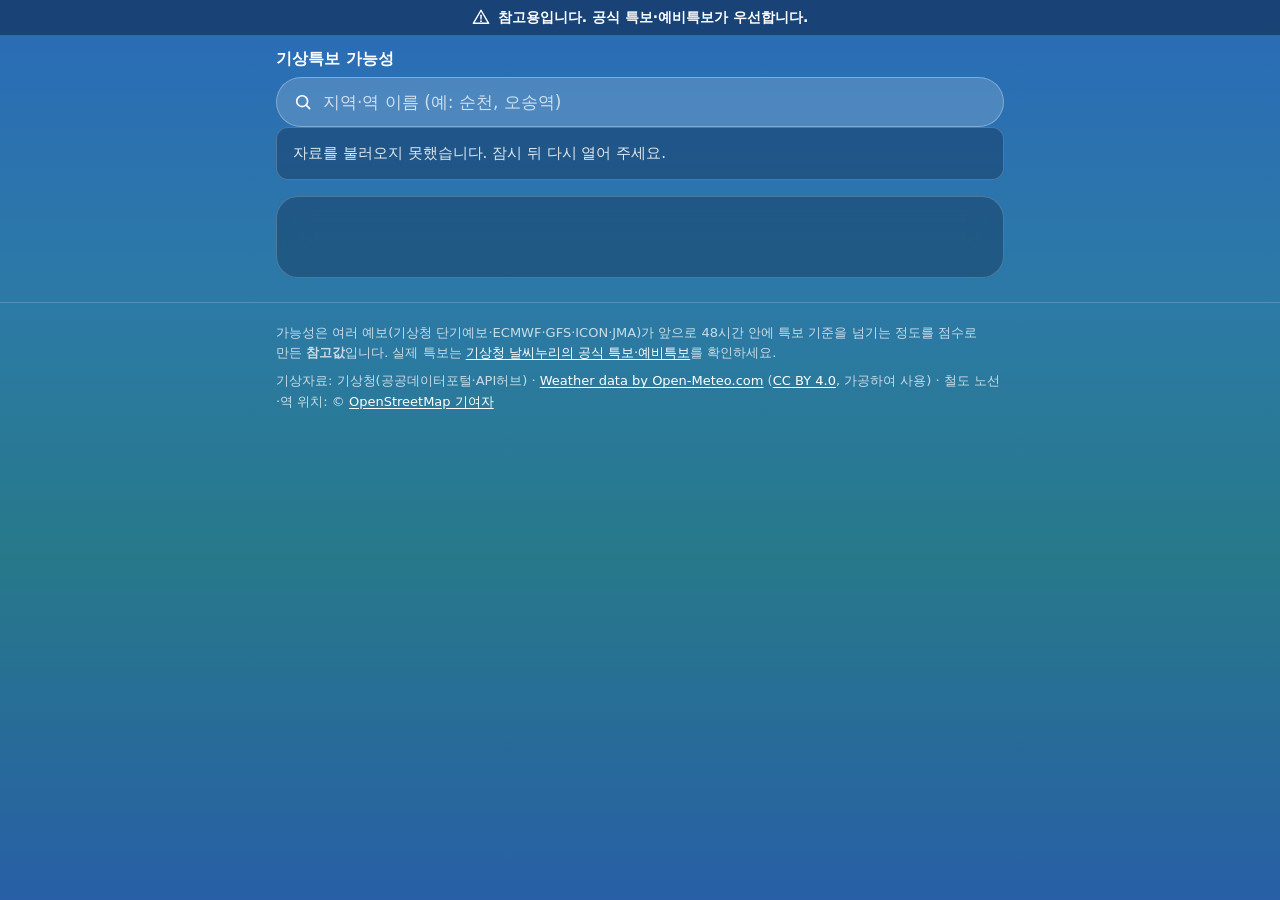
==== commit 4abdce3a: "첫 화면을 날씨 앱처럼: 하늘빛 바탕, 큰 글씨, 반투명 카드, 시간대별 날씨 줄 - 바탕: 낮·밤(한국 시각)과 지금 비가 오는지에 따라 하늘빛이 바뀐다. 가능성이 '주의' 이상" ====
--- a/web/index.html
+++ b/web/index.html
@@ -5,9 +5,8 @@
   <meta name="viewport" content="width=device-width, initial-scale=1, viewport-fit=cover">
   <title>기상특보 가능성</title>
   <meta name="description" content="전국 어느 지역이든 고르면 앞으로 48시간 안에 기상특보가 내려질 가능성을 보여 줍니다. 참고용이며 공식 특보·예비특보가 우선합니다.">
-  <meta name="color-scheme" content="light dark">
-  <meta name="theme-color" content="#f6f6f3" media="(prefers-color-scheme: light)">
-  <meta name="theme-color" content="#0d0d0d" media="(prefers-color-scheme: dark)">
+  <meta name="color-scheme" content="dark">
+  <meta name="theme-color" content="#2a6bb8">
   <link rel="manifest" href="manifest.webmanifest">
   <link rel="icon" href="icons/icon.svg" type="image/svg+xml">
   <link rel="apple-touch-icon" href="icons/icon-192.png">
@@ -33,7 +32,7 @@
 
     <section class="finder" aria-label="지역 찾기">
       <label class="finder-label" for="q">지역</label>
-      <input type="search" id="q" class="finder-input" placeholder="지역이나 역 이름 (예: 순천, 파주, 오송역)" autocomplete="off" autocapitalize="off" spellcheck="false" enterkeyhint="search">
+      <input type="search" id="q" class="finder-input" placeholder="지역·역 이름 (예: 순천, 오송역)" autocomplete="off" autocapitalize="off" spellcheck="false" enterkeyhint="search">
       <div class="finder-matches" id="matches" role="group" aria-label="찾은 지역"></div>
     </section>
 
--- a/web/style.css
+++ b/web/style.css
@@ -803,7 +803,11 @@
 .map-head .legend { margin: 0; }
 .map-head .chip { flex: none; white-space: nowrap; }
 .home-map #map { position: relative; margin-top: 4px; }
-.home-map svg { display: block; width: 100%; height: auto; max-height: 62vh; }
+.home-map svg { display: block; width: 100%; height: auto; max-height: 62vh; touch-action: pan-y; cursor: grab; -webkit-user-select: none; user-select: none; }
+.home-map svg.zoomed { touch-action: none; }
+.map-zoom { position: absolute; top: 8px; right: 8px; display: flex; flex-direction: column; gap: 6px; }
+.map-zoom button { width: 40px; height: 40px; padding: 0; border: 1px solid var(--border); border-radius: 10px; background: var(--surface); color: var(--ink); font: inherit; font-size: 22px; line-height: 1; cursor: pointer; box-shadow: 0 1px 3px rgba(0, 0, 0, 0.18); }
+.map-zoom button:active { background: var(--plane); }
 .home-map .ground { fill: var(--surface); }
 /* 선 굵기는 확대해도 화면에서 같은 굵기로 */
 .home-map path { vector-effect: non-scaling-stroke; }
@@ -831,6 +835,19 @@
 .map-station.key { width: 8px; height: 8px; margin: 0 7px 0 3px; background: var(--ink); }
 .map-station-name { padding: 0 3px; border-radius: 3px; background: var(--label-bg); color: var(--ink-2); font-size: 11px; }
 .map-station-name.mine { color: var(--ink); font-weight: 600; }
+.weather { margin: 12px 0 0; padding: 10px 0 0; border-top: 1px solid var(--hair); }
+.weather-title { margin: 0; font-size: 14px; font-weight: 700; }
+.weather-title small { color: var(--ink-3); font-size: 12.5px; font-weight: 400; }
+.weather-lines { margin: 6px 0 0; padding: 0; list-style: none; }
+.weather-lines li { display: grid; grid-template-columns: 3em minmax(0, 1fr); gap: 0 8px; padding: 4px 0; font-size: 15px; }
+.weather-lines .name { color: var(--ink-2); }
+.weather-lines small { grid-column: 2; color: var(--ink-3); font-size: 12.5px; }
+.rain-strip { display: flex; align-items: flex-end; gap: 2px; margin: 8px 0 0; padding-bottom: 30px; border-bottom: 0; }
+.rain-col { position: relative; display: flex; flex: 1 1 0; flex-direction: column; align-items: center; justify-content: flex-end; min-width: 0; height: 62px; border-bottom: 1px solid var(--axis); }
+.rain-value { color: var(--ink-2); font-size: 10.5px; line-height: 1.3; font-variant-numeric: tabular-nums; }
+.rain-bar { width: 100%; max-width: 16px; border-radius: 4px 4px 0 0; background: var(--series-1); }
+.rain-hour { position: absolute; top: 100%; margin-top: 2px; color: var(--ink-3); font-size: 10.5px; font-variant-numeric: tabular-nums; }
+.rain-day { position: absolute; top: 100%; left: 0; margin-top: 15px; color: var(--ink-2); font-size: 10.5px; white-space: nowrap; }
 .result .stations-line { margin: 8px 0 0; color: var(--ink-2); font-size: 13.5px; }
 .finder .chip small { color: var(--ink-2); font-weight: 400; }
 .result .tally { display: flex; flex-wrap: wrap; gap: 6px 18px; margin: 10px 0 0; font-size: 17px; }
@@ -859,3 +876,142 @@
 .proof-notes ul { margin: 8px 0 0; padding-left: 18px; }
 .proof-notes li { margin: 0 0 4px; }
 @media (max-width: 480px) { .proof-tiles { grid-template-columns: 1fr; } .proof-tiles .tile .label { min-height: 0; } }
+
+/* ================================================================
+   첫 화면(body.home): 날씨 앱처럼 — 하늘빛 바탕 위에 흰 글씨와 반투명 카드.
+   밝은/어두운 화면 설정과 상관없이 같은 모습이다(바탕이 늘 짙은 하늘색이라 글씨는 늘 흰색).
+   바탕색은 흰 글씨가 또렷하게(명암비 4.5:1 이상) 읽히는 짙기로 골랐다.
+   ================================================================ */
+body.home {
+  color-scheme: dark;
+  --plane: transparent;
+  --surface: rgba(8, 22, 46, 0.3);
+  --ink: #ffffff;
+  --ink-2: rgba(255, 255, 255, 0.86);
+  --ink-3: rgba(255, 255, 255, 0.74);
+  --hair: rgba(255, 255, 255, 0.18);
+  --axis: rgba(255, 255, 255, 0.34);
+  --border: rgba(255, 255, 255, 0.2);
+  --link: #ffffff;
+  --label-bg: rgba(6, 18, 38, 0.68);
+  --m-low: rgba(255, 255, 255, 0.3);
+  --m-caution: #f4c84a;
+  --m-high: #f39a4e;
+  --m-active: #e04848;
+  --m-around: transparent;
+  --series-1: #a9d8ff;
+  --g-low-wash: rgba(255, 255, 255, 0.12);
+  --sky: linear-gradient(180deg, #2a6bb8 0%, #2c7aa6 34%, #27798a 62%, #285fa6 100%);
+  --glow: transparent;
+  background: #285fa6;
+  color: var(--ink);
+}
+body.home[data-sky="night"] { --sky: linear-gradient(180deg, #101c3c 0%, #1a2a56 40%, #20315f 68%, #111b38 100%); background: #111b38; }
+body.home[data-sky="rain"] { --sky: linear-gradient(180deg, #3b4c66 0%, #3d566c 38%, #36566a 64%, #2d4360 100%); background: #2d4360; }
+body.home[data-grade="caution"] { --glow: rgba(176, 118, 8, 0.6); }
+body.home[data-grade="high"] { --glow: rgba(186, 82, 20, 0.66); }
+body.home[data-grade="active"] { --glow: rgba(168, 30, 30, 0.72); }
+/* 바탕은 화면에 고정해 두고 내용만 넘어간다. 가능성이 '주의' 이상이면 위쪽에 그 색이 번진다 */
+body.home::before { content: ""; position: fixed; inset: 0; z-index: -2; background: var(--sky); }
+body.home::after { content: ""; position: fixed; inset: 0 0 auto 0; height: 62vh; z-index: -1; background: radial-gradient(120% 100% at 50% 0%, var(--glow) 0%, transparent 72%); pointer-events: none; }
+
+body.home .notice { border: 0; background: rgba(4, 14, 30, 0.42); color: #fff; -webkit-backdrop-filter: blur(10px); backdrop-filter: blur(10px); }
+body.home .masthead { padding: 14px 0 6px; }
+body.home .masthead h1 { font-size: 16px; font-weight: 600; letter-spacing: 0; }
+body.home .updated { color: var(--ink-3); font-size: 12.5px; }
+body.home a { color: #fff; }
+body.home :focus-visible { outline-color: #fff; }
+
+/* 찾기: 둥근 반투명 칸 */
+body.home .finder { display: block; margin-top: 2px; }
+body.home .finder-label { position: absolute; width: 1px; height: 1px; overflow: hidden; clip: rect(0 0 0 0); white-space: nowrap; }
+body.home .finder-input { min-height: 50px; padding: 8px 18px 8px 46px; border: 1px solid rgba(255, 255, 255, 0.3); border-radius: 999px; background: rgba(255, 255, 255, 0.16) url("data:image/svg+xml,%3Csvg xmlns='http://www.w3.org/2000/svg' viewBox='0 0 24 24' fill='none' stroke='white' stroke-width='2' stroke-linecap='round'%3E%3Ccircle cx='11' cy='11' r='6.500'/%3E%3Cpath d='m20 20-4.200-4.200'/%3E%3C/svg%3E") 16px 50% / 20px 20px no-repeat; color: #fff; }
+body.home .finder-input::placeholder { color: rgba(255, 255, 255, 0.74); }
+body.home .finder-input:focus-visible { outline: 3px solid #fff; outline-offset: 1px; }
+body.home .finder-matches { margin-top: 8px; }
+body.home .finder-none { color: var(--ink-2); }
+body.home .chip { border-color: rgba(255, 255, 255, 0.32); background: rgba(255, 255, 255, 0.16); color: #fff; }
+body.home .chip[aria-pressed="true"] { border-color: #fff; background: #fff; color: #12305a; }
+body.home .finder .chip small { color: inherit; opacity: 0.8; }
+
+/* 가능성: 카드 없이 하늘 위에 크게 */
+body.home .card.result { margin-top: 18px; padding: 6px 4px 2px; overflow: visible; border: 0; border-radius: 0; background: none; box-shadow: none; }
+body.home .result .where { display: flex; align-items: center; gap: 6px; color: var(--ink-2); font-size: 15px; }
+body.home .result .where b { font-size: 26px; font-weight: 700; letter-spacing: -0.01em; }
+body.home .result .where small { margin-left: 4px; font-size: 14px; }
+body.home .pin { flex: none; width: 24px; height: 24px; fill: none; stroke: #fff; stroke-width: 1.8; stroke-linejoin: round; }
+body.home .result .hz { margin-top: 16px; color: var(--ink-2); font-size: 16px; font-weight: 600; }
+body.home .result .headline { gap: 14px; margin-top: 2px; }
+body.home .result .big { font-size: 92px; font-weight: 300; line-height: 1.04; letter-spacing: -0.04em; }
+body.home .result .big.word { font-size: 64px; font-weight: 400; }
+body.home .result .big small { margin-left: 2px; font-size: 34px; font-weight: 400; }
+body.home .result .headline .pill { font-size: 16px; padding: 3px 14px; }
+body.home .result .when { margin-top: 8px; font-size: 18px; font-weight: 600; line-height: 1.4; }
+body.home .result .nowline { margin: 12px 0 0; color: var(--ink-2); font-size: 17px; }
+body.home .result .nowline p { margin: 0 0 2px; }
+body.home .result .rainline { display: flex; align-items: center; gap: 6px; color: #fff; font-weight: 600; }
+body.home .result .rainline .wx-icon { width: 18px; height: 18px; }
+body.home .result .basis { color: var(--ink-3); }
+body.home .result .official-lines, body.home .result .others { margin-top: 16px; padding: 12px 16px; border: 1px solid var(--border); border-radius: 20px; background: var(--surface); }
+body.home .result .evidence { margin-top: 14px; padding: 10px 14px; border-radius: 16px; }
+body.home .result .stations-line { color: var(--ink-2); }
+body.home .result .tally { margin-top: 14px; font-size: 18px; }
+body.home .result .tally b { font-size: 34px; font-weight: 400; }
+body.home .pill.g-low, body.home .pill.g-unknown { border-color: rgba(255, 255, 255, 0.36); background: rgba(255, 255, 255, 0.18); color: #fff; }
+body.home .pill.g-caution { border-color: #f4c84a; background: #f4c84a; color: #1c1500; }
+body.home .pill.g-high { border-color: #f39a4e; background: #f39a4e; color: #1f0e00; }
+body.home .pill.g-active { border-color: #d43c3c; background: #d43c3c; color: #fff; }
+body.home .pill.g-pre { border: 1px dashed #fff; background: transparent; color: #fff; }
+
+/* 반투명 카드 */
+body.home .glass, body.home .home-map, body.home .proof { margin-top: 16px; padding: 16px; border: 1px solid var(--border); border-radius: 22px; background: var(--surface); -webkit-backdrop-filter: blur(14px); backdrop-filter: blur(14px); }
+body.home .glass-title { margin: 0; font-size: 15px; font-weight: 700; }
+body.home .glass-title small { color: var(--ink-3); font-size: 12.5px; font-weight: 400; }
+
+/* 날씨 카드 */
+body.home .weather { border-top: 1px solid var(--border); }
+body.home .weather-lines { margin-top: 10px; padding-top: 6px; border-top: 1px solid var(--hair); }
+body.home .weather-lines li { padding: 6px 0; font-size: 16px; }
+.strip { margin: 10px -16px 0; padding: 0 16px 4px; overflow-x: auto; scrollbar-width: none; -webkit-overflow-scrolling: touch; }
+.strip::-webkit-scrollbar { display: none; }
+.strip-inner { position: relative; display: flex; }
+.strip-col { display: grid; flex: none; grid-template-rows: 16px 20px 28px 16px 52px; justify-items: center; align-items: center; width: 56px; }
+.strip-day { color: var(--ink-2); font-size: 11.5px; font-weight: 700; white-space: nowrap; }
+.strip-hour { color: var(--ink-2); font-size: 13px; font-variant-numeric: tabular-nums; }
+.strip-icon { display: flex; align-items: center; justify-content: center; height: 28px; }
+.wx-icon { width: 22px; height: 22px; }
+.wx-icon.rain path { fill: var(--series-1); stroke: var(--series-1); stroke-width: 1.6; stroke-linejoin: round; }
+.wx-icon.rain.l1 path { fill-opacity: 0.12; }
+.wx-icon.rain.l2 path { fill-opacity: 0.55; }
+.strip-mm { color: var(--series-1); font-size: 11.5px; font-variant-numeric: tabular-nums; white-space: nowrap; }
+.strip-temp { position: relative; width: 100%; height: 52px; }
+.strip-deg { position: absolute; left: 0; right: 0; text-align: center; font-size: 15px; font-weight: 600; font-variant-numeric: tabular-nums; }
+.strip-dot { position: absolute; left: 50%; width: 8px; height: 8px; margin: -4px 0 0 -4px; border-radius: 50%; background: #fff; }
+.strip-line { position: absolute; left: 0; bottom: 0; overflow: visible; pointer-events: none; }
+.strip-line polyline { fill: none; stroke: rgba(255, 255, 255, 0.7); stroke-width: 2; stroke-linecap: round; stroke-linejoin: round; }
+
+/* 지도 카드 */
+body.home .home-map #map { margin-top: 8px; overflow: hidden; border-radius: 16px; }
+body.home .home-map .ground { fill: rgba(6, 18, 38, 0.3); }
+body.home .home-map .zone { stroke: rgba(6, 18, 38, 0.5); }
+body.home .home-map .zone.picked { stroke: #fff; }
+body.home .home-map .rails path { stroke: #fff; opacity: 0.5; }
+body.home .home-map .wide .rails path { opacity: 0.32; }
+body.home .map-label.picked { background: #fff; color: #10294d; box-shadow: none; }
+body.home .map-station { background: #fff; box-shadow: 0 0 0 1px rgba(6, 18, 38, 0.7); }
+body.home .map-station.mine { box-shadow: 0 0 0 2px rgba(6, 18, 38, 0.8); }
+body.home .map-station.key { background: #fff; }
+body.home .map-station-name { color: rgba(255, 255, 255, 0.9); }
+body.home .map-zoom button { border-color: rgba(255, 255, 255, 0.34); background: rgba(6, 18, 38, 0.62); color: #fff; box-shadow: none; }
+body.home .map-zoom button:active { background: rgba(6, 18, 38, 0.85); }
+body.home .swatch { border-color: rgba(255, 255, 255, 0.4); }
+
+/* 과거 검증 카드 */
+body.home .proof { border-top: 1px solid var(--border); }
+body.home .proof h2 { font-size: 17px; }
+body.home .tile { border-color: var(--border); background: rgba(255, 255, 255, 0.1); }
+body.home .tile .label, body.home .tile .sub { color: var(--ink-2); }
+body.home .banner { border-color: rgba(255, 255, 255, 0.26); background: rgba(120, 78, 0, 0.6); color: #fff; }
+body.home .foot { border-top-color: var(--hair); color: var(--ink-3); }
+body.home .linklike { color: #fff; }
+
